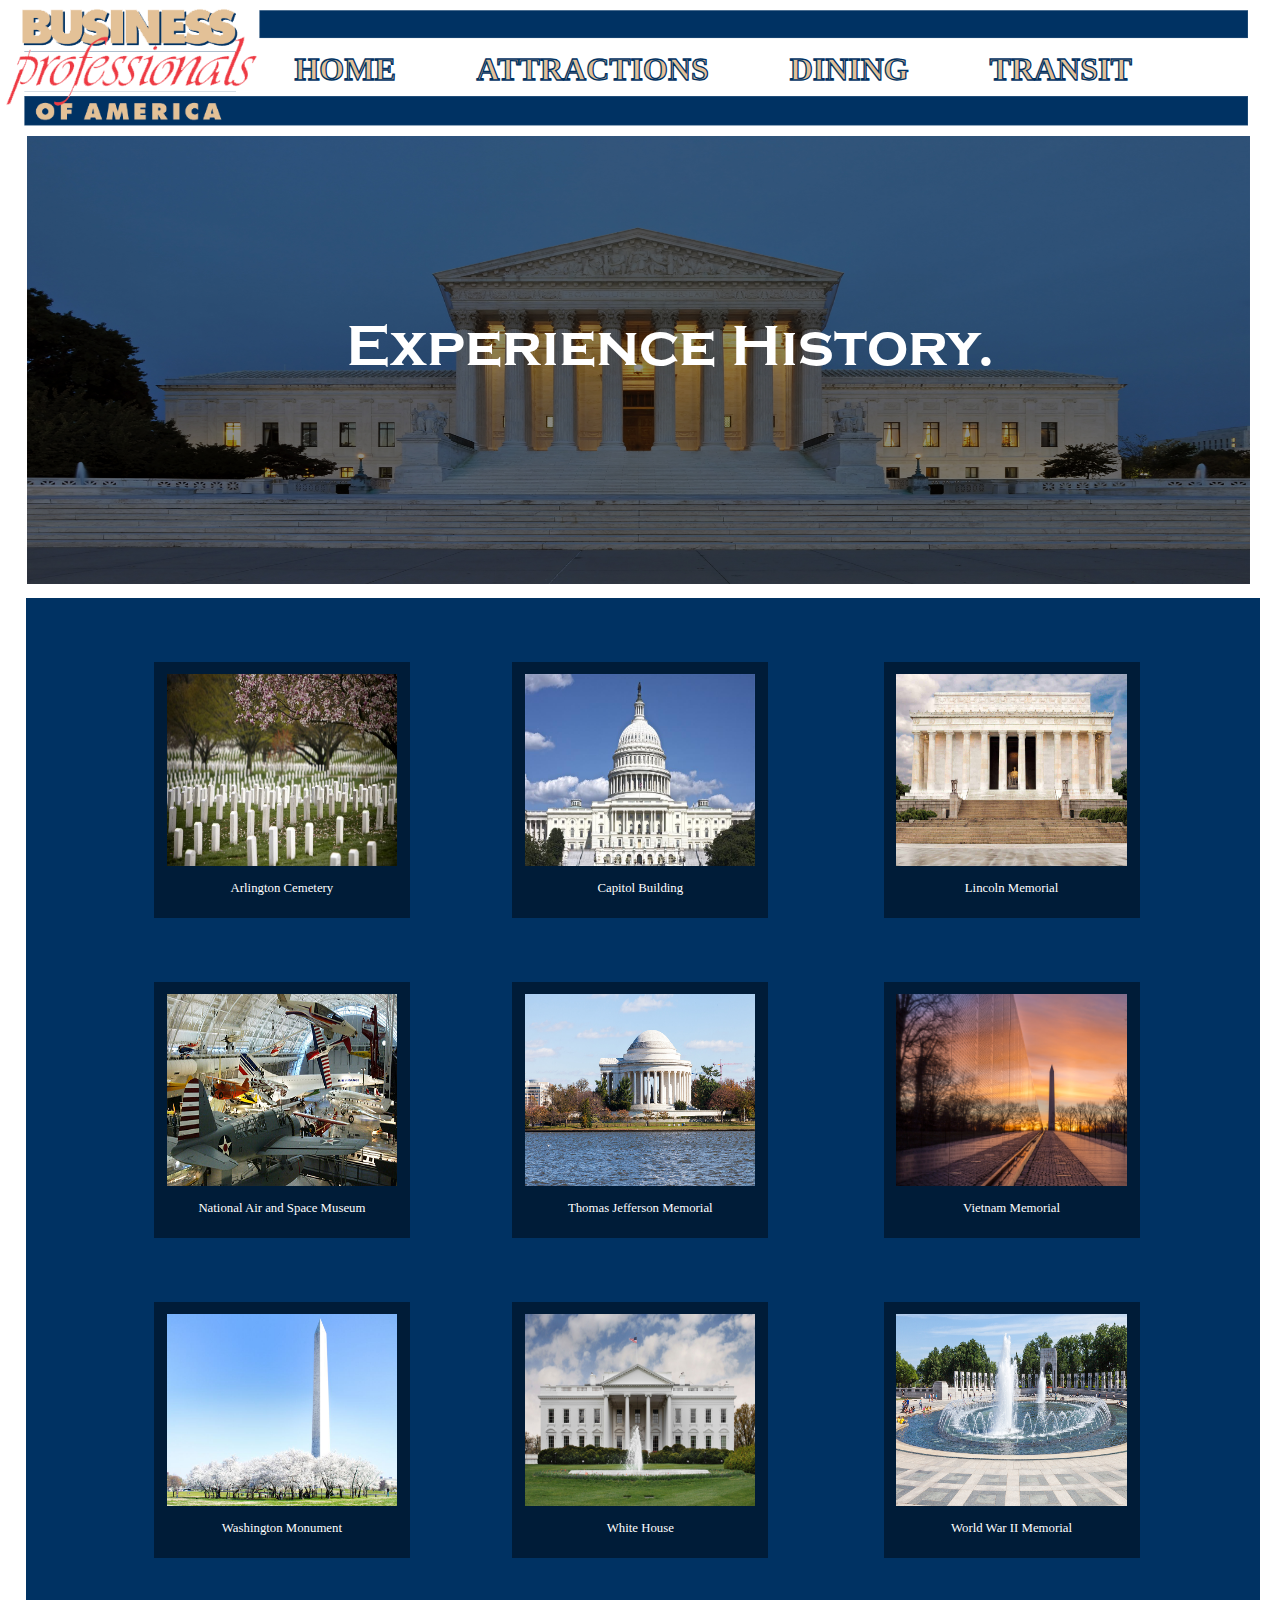
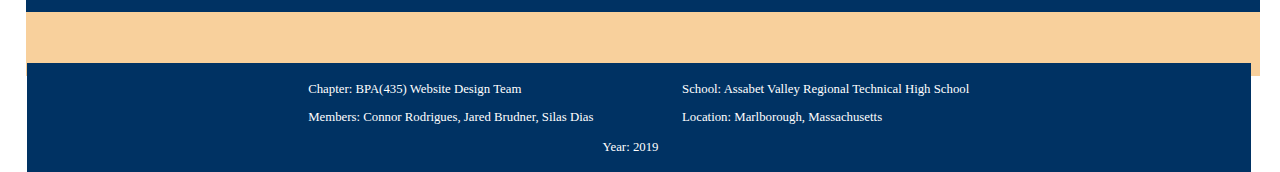
==== attractions.html @ 1c4022b0 "Add files via upload" ====
<!DOCTYPE html>
<html>

    <head>

	    <!-- 
		
		Authors: Silas Dias, Connor Rodrigues, Jared Brudner
		Date Created: 11/28/2018
		Last Modified: 11/29/2018
		
		-->
	
		<!-- Name of this page -->
        <title>Attractions</title>
		
		<!-- Provision of meta data in this HTML document -->
        <meta name="viewport" content="width=device-width, initial-scale=1">
		
		<!-- Link to external CSS stylesheet -->
        <link rel="stylesheet" type="text/css" href="style.css" />
		
		<!-- Displays a BPA image for favicon -->
		<link rel="icon" href="images/favicon.jpg" type="image/jpg" sizes="16x16">

	</head>

	<body>
	
	    <!-- Div container for navigation menu -->
	    <div class="topnav">
	
			<!-- BPA logo and borders in an image -->
	        <img src="images/navigation.png" class="navsetup1" draggable="false" />

			<!-- Container of nav links -->
	        <ul class="nav">
				
				<!-- Each individual navigation link -->
		        <li class="navitems"><a href="index.html" class="navlinks">HOME</a></li>
		        <li class="navitems"><a href="attractions.html" class="navlinks">ATTRACTIONS</a></li>
		        <li class="navitems"><a href="dining.html" class="navlinks">DINING</a></li>
		        <li class="navitems"><a href="transit.html" class="navlinks">TRANSIT</a></li>

		    </ul>
		

	    </div>
		
		<img src="images/city8.jpg" class="headerImage" draggable="false">
		
		<p class="headerText1">Experience History.</p>
		
		<div id ="modalBackground">
			<div id="arlingtonModalBg">
			    
			    <img src="images/arlingtonnatcem.jpg" class = "generalModal" class = "modalImg" alt="Arlington Cemetery">	
                <img src="images/locationIcon.png" class = "locationIcon" alt="<p id='modalCaption'> The Arlington National Cemetery </p> This is the largest military cemetery in the United States. It is 624 acres of land where the dead lay of the nation’s conflicts have been buried. Folks who fought and dedicated their lives for our country, starting with the civil war were buried here. It is a very touching place and it is very historical as well. Tickets may be purchased to attend a guided tour of the cemetery. " id="myImg1" >					
				<p class = "modalText">Arlington Cemetery</p>
				
			</div>
			<div id="capitolModalBg">
			    
			    <img src="images/capitolbuilding.jpg" class = "generalModal" class = "modalImg" alt="Capitol Building">	
                <img src="images/locationIcon.png" class = "locationIcon" alt="<p id='modalCaption'> The U.S. Capitol Building </p> The home of the US Congress and the seat of the legislative branch of the federal government. This building is a monument, a working office building, and one of the most recognizable landmarks that symbolize democracy in the world. All of the visitors can tour the historic areas of the Capitol on a guided tour. Guided tours are free, however, reservations are strongly recommended." id="myImg2" >				
				<p class = "modalText">Capitol Building</p>
				
			</div>
			<div id="lincolnModalBg">
			    <img src = "images/lincolnmemorial.jpg" class = "generalModal" class = "modalImg" alt="Licoln Memorial">
				<img src="images/locationIcon.png" class="locationIcon" id="myImg3" alt ="<p id='modalCaption'> The Lincoln Memorial</p> The Lincoln Memorial is not the only monument in the city, it may just as well be the monument with the most striking historical and architectural background. This is a must-see as it admires Abraham Lincoln and also Henry Bacon’s powerful column design. It is most captivating to visit after dark when the attraction is lit and less crowded.">
				<p class = "modalText">Lincoln Memorial</p>
			</div>
			
			<div id="airModalBg">
			    <img src = "images/airspacemusem.jpg" class = "generalModal" class = "modalImg" alt="National Air and Space Museum">
				<img src="images/locationIcon.png" class="locationIcon" id="myImg4" alt ="<p id='modalCaption'>The Smithsonian National Air and Space Museum </p> This attraction holds a trove of celebrated aircraft, dating back from Amelia Earhart’s Lockheed Vega 5B, the Wright Bros. Flyer, and more. There is a flight simulator exhibit for visitors, at the IMAX theatre of the museum. There is also a gift shop which provides the option for visitors to purchase gifts and memorabilia. It is recommended to arrive as early as possible because heavy crowds begin pouring in during the afternoon hours. Lastly, there is no fee to enter this museum.">
				<p class = "modalText">National Air and Space Museum</p>
			</div>
			
			<div id="thomasModalBg">
			    <img src = "images/thomasjeffmem.jpg" class = "generalModal" class = "modalImg" alt="Thomas Jefferson Memorial">
				<img src="images/locationIcon.png" class="locationIcon" id="myImg5" alt ="<p id='modalCaption'> The Thomas Jefferson Memorial</p> This presidential memorial is dedicated to Thomas Jefferson, one of America’s Founding Fathers. The architectural design of this monument resembles the Pantheon in Rome. In the night time, this memorial crates a stunning image on the water and in the springtime, cherry blossom trees shadow. This memorial is open to visitors 24 hours a day, every day of the year. It is free to visit this memorial.">
				<p class = "modalText">Thomas Jefferson Memorial</p>
			</div>
			
			<div id="vietnamModalBg">
			    <img src = "images/vietnam.jpg" class = "generalModal" class = "modalImg" alt="Vietnam Memorial">
				<img src="images/locationIcon.png" class="locationIcon" id="myImg6" alt ="<p id='modalCaption'> The Vietnam Veteran Memorial </p> This war memorial pays tribute to the brave members of the U.S. Armed Forces who fought for our country in the Vietnam War. The fighters may have been killed or missing in action. This memorial contains three important sites. The Three Soldiers statue, the Vietnam Women’s Memorial and the Vietnam Veterans Memorial Wall are very special parts of this memorial that you have to see while visiting D.C.. This memorial is free and open to the public 24 hours a day. There are rangers on duty to answer questions. This memorial is located near Constitution Gardens on the National Mall.">
				<p class = "modalText">Vietnam Memorial</p>
			</div>
			
			<div id="washingtonModalBg">
			    <img src = "images/washingtonmonument.jpg" class = "generalModal" class = "modalImg" alt="washington Memorial">
				<img src="images/locationIcon.png" class="locationIcon" id="myImg7" alt ="<p id='modalCaption'> The Washington Monument </p> Even if you’re in D.C. for a short amount of time, a visit to the Washington Monument is a must for any first-time visitor to this city. Once the tallest structure in the world, dating back, the Washington Monument is glass-encased and getting to the top floor gives you an undulating 360-degree view of the city. Besides, the Monument is free 24 hours a day for visitors to explore.">
				<p class = "modalText">Washington Monument</p>
			</div>
			
			<div id="whiteModalBg">
			    <img src = "images/whitehouse.jpg" class = "generalModal" class = "modalImg" alt="White House">
				<img src="images/locationIcon.png" class="locationIcon" id="myImg8" alt = "<p id='modalCaption'> The White House </p> Neighboring the Washington Monument, just across the street to the North, resides the White House. The White House is home to every U.S. president since the start of the 1800s. This special landmark symbolizes freedom and democracy. More than anything, it is a symbol of our president, country’s history, and the American people. Visitors can be in front of the white house gates, just to take a picture of the house, for no cost. Guided tour sessions are available at a cost, however, availability is limited and the House representative needs at least 21 days notice to schedule this fascinating tour. " >
				<p class = "modalText">White House</p>
			</div>
			<div id="ww2ModalBg">
			    <img src = "images/ww2memorial.jpg" class = "generalModal" class = "modalImg" alt="World War II Memorial">
				<img src="images/locationIcon.png" class="locationIcon" id="myImg9" alt ="<p id='modalCaption'>National World War II Memorial</p> This memorial is dedicated to the Americans who died during the second World War. This memorial was dedicated in 2004 to the 400,000 plus Americans who gave their lives fighting for our country. At night, lights shining and waterfalls running, this memorial is exquisite. This memorial is located on the National Mall’s main drag, between the Washington Monument and Lincoln Memorial. This monument is also free to explore 24 hours a day.">
				<p class = "modalText">World War II Memorial</p>
			</div>
			
		</div>
		
		<div id="myModal" class="modal">
			
			<iframe id ="img01" class= "modal-content" src="" width="600vw" height="450vh" frameborder="0" style="border:0" allowfullscreen></iframe>    
			
                <!-- The Close Button -->
				
            <span class="close" onclick="document.getElementById('myModal').style.display='none'">&times;</span>
				
            <div id="caption"></div>
        </div>
		
		<!--Tan rectangel between the modal background and footer-->
        <div id ="tanBackground"></div>
		
	    <!-- Bottom of page footer container -->
	    <div class="footer2">
		
		    <!-- Bottom left side footer content -->
		    <div class="leftFooter">
                <p>Chapter: BPA(435) Website Design Team</p>
                <p>Members: Connor Rodrigues, Jared Brudner, Silas Dias</p>
			</div>
			
			<!-- Bottom right side footer content -->
			<div class="rightFooter">
                <p>School: Assabet Valley Regional Technical High School</p>
			    <p>Location: Marlborough, Massachusetts</p>
			</div>
			<div class="middleFooter">
		    	<p>Year: 2019</p>
	        </div>
        </div>
		
		<script>
            var modal = document.getElementById('myModal');
    
             // Get the image and insert it inside the modal - use its "alt" text as a caption
            var img1 = document.getElementById('myImg1');
			var img2 = document.getElementById('myImg2');
			var img3 = document.getElementById('myImg3');
			var img4 = document.getElementById('myImg4');
			var img5 = document.getElementById('myImg5');
			var img6 = document.getElementById('myImg6');
			var img7 = document.getElementById('myImg7');
			var img8 = document.getElementById('myImg8');
			var img9 = document.getElementById('myImg9');
			
			var modalImg = document.getElementById("img01");
			
            var captionText = document.getElementById("caption");
			
		    img1.onclick = function(){
            modal.style.display = "block";
            modalImg.src = "https://www.google.com/maps/embed?pb=!1m18!1m12!1m3!1d3105.9963568600765!2d-77.07085968434966!3d38.87832517957352!2m3!1f0!2f0!3f0!3m2!1i1024!2i768!4f13.1!3m3!1m2!1s0x89b7b6effa3a9e4d%3A0x2e88f076d9242a6d!2sArlington+National+Cemetery!5e0!3m2!1sen!2sus!4v1544455495220";
            modalImg.alt = this.alt;
            captionText.innerHTML = this.alt;
        }
		    img2.onclick = function(){
            modal.style.display = "block";
			modalImg.src ="https://www.google.com/maps/embed?pb=!1m18!1m12!1m3!1d3105.4886815036357!2d-77.01123918434931!3d38.88993887957171!2m3!1f0!2f0!3f0!3m2!1i1024!2i768!4f13.1!3m3!1m2!1s0x89b7b82921a2cf17%3A0x482a3f7c10cf8c4!2sUnited+States+Capitol!5e0!3m2!1sen!2sus!4v1544459672699";
            modalImg.alt = this.alt;
            captionText.innerHTML = this.alt;
        }
		
		    img3.onclick = function(){
			modal.style.display = "block";
			modalImg.src = "https://www.google.com/maps/embed?pb=!1m18!1m12!1m3!1d3105.5179861256174!2d-77.05236468434937!3d38.889268579571876!2m3!1f0!2f0!3f0!3m2!1i1024!2i768!4f13.1!3m3!1m2!1s0x89b7b771e0906287%3A0x1049d1c9c95c2eb6!2sLincoln+Memorial!5e0!3m2!1sen!2sus!4v1544544181671";
            modalImg.alt = this.alt;
            captionText.innerHTML = this.alt;
			
		}
		    img4.onclick = function(){
			modal.style.display = "block";
			modalImg.src = "https://www.google.com/maps/embed?pb=!1m18!1m12!1m3!1d3105.566447334486!2d-77.02205658434941!3d38.88816007957219!2m3!1f0!2f0!3f0!3m2!1i1024!2i768!4f13.1!3m3!1m2!1s0x89b7b7837b262421%3A0xf8e7c937dd8ce81b!2sSmithsonian+National+Air+and+Space+Museum!5e0!3m2!1sen!2sus!4v1544545591675";
            modalImg.alt = this.alt;
            captionText.innerHTML = this.alt;
			
		}
		    img5.onclick = function(){
			modal.style.display = "block";
			modalImg.src = "https://www.google.com/maps/embed?pb=!1m18!1m12!1m3!1d3105.862807032827!2d-77.03864228434954!3d38.881380579573175!2m3!1f0!2f0!3f0!3m2!1i1024!2i768!4f13.1!3m3!1m2!1s0x89b7b70b9e9c68bb%3A0x44137d74ec09872!2sThomas+Jefferson+Memorial!5e0!3m2!1sen!2sus!4v1544545903364";
            modalImg.alt = this.alt;
            captionText.innerHTML = this.alt;
			
		}
		    img6.onclick = function(){
			modal.style.display = "block";
			modalImg.src = "https://www.google.com/maps/embed?pb=!1m18!1m12!1m3!1d3105.4292850981733!2d-77.0499018843803!3d38.89129745490828!2m3!1f0!2f0!3f0!3m2!1i1024!2i768!4f13.1!3m3!1m2!1s0x89b7b7a8df9b7bff%3A0x347361e07c68eb05!2sVietnam+Veterans+Memorial!5e0!3m2!1sen!2sus!4v1544549334719";
            modalImg.alt = this.alt;
            captionText.innerHTML = this.alt;
			
		}
		    img7.onclick = function(){
			modal.style.display = "block";
			modalImg.src = "https://www.google.com/maps/embed?pb=!1m18!1m12!1m3!1d3105.5083909987775!2d-77.0374677843803!3d38.889488055014816!2m3!1f0!2f0!3f0!3m2!1i1024!2i768!4f13.1!3m3!1m2!1s0x89b7b7a1bdfbe0c7%3A0x2c36eed64391d761!2sWashington+Monument%2C+Washington%2C+DC+20024!5e0!3m2!1sen!2sus!4v1544550306101";
            modalImg.alt = this.alt;
            captionText.innerHTML = this.alt;
			
		}
		    img8.onclick = function(){
			modal.style.display = "block";
			modalImg.src = "https://www.google.com/maps/embed?pb=!1m18!1m12!1m3!1d3105.150199370853!2d-77.0387184843801!3d38.89768045453194!2m3!1f0!2f0!3f0!3m2!1i1024!2i768!4f13.1!3m3!1m2!1s0x89b7b7bcdecbb1df%3A0x715969d86d0b76bf!2sThe+White+House!5e0!3m2!1sen!2sus!4v1544550354225";
            modalImg.alt = this.alt;
            captionText.innerHTML = this.alt;
			
		}
			img9.onclick = function(){
			modal.style.display = "block";
			modalImg.src = "https://www.google.com/maps/embed?pb=!1m18!1m12!1m3!1d776.3779170613477!2d-77.04109977075305!3d38.88941309258444!2m3!1f0!2f0!3f0!3m2!1i1024!2i768!4f13.1!3m3!1m2!1s0x89b7b7a6dd314ea1%3A0x459afc10e0ec7876!2sWorld+War+II+Memorial!5e0!3m2!1sen!2sus!4v1544550377627";
            modalImg.alt = this.alt;
            captionText.innerHTML = this.alt;
			
		}
        </script>
	
	</body>


</html>
---- style.css ----
/* 

    File Name: style.css
	
    Authors: Jared Brudner, Connor Rodrigues, Silas Dias
	
    Date Created: 11/29/2018
	
    Last Modified: 1/28/2019
	
	Note: Stylesheet for BPA website

*/

/* -------------------------------- Beginning of home page CSS ---------------------------- */


/* position's the BPA logo image */
.navsetup0
{
	position: absolute;
	left: .5vw;
	width: 97vw;
	margin-top: 4vw;
}

/* Navigation links container */
#navHome
{
	margin: 0;
	padding: 0;
	position: absolute;
	left: 20vw;
	margin-top: 7.5vw;
	width: 80vw;
	height: 10vw;
}

/* Styling for the specific nav links */
#navContainer
{
	position: absolute;
	margin: 0;
	padding-left: 18vw;
	top: 7.75vw;
	width: 100vw;
	height: 10vw;
}

/* style for each navigation item on the bar */
.navItems
{
	display: inline;
	text-decoration: none;
	padding: 1.5em;
	width: 100vw;
	font-size: 2.5vw;
    font-weight: bold;
}

/* prevents the styling on  nav items when clicked */
.navItems .navLinks:link, .navLinks:visited
{
	color: rgb(227, 193, 151);
	text-decoration: none;
	-webkit-text-stroke: .075vw #003263;
}

/*Styling for the footer*/
.footer1 
{
   position: relative;
   left: 1.5vw;
   width: 95.5vw;
   height: 8vw;
   top: 14.5vw;
   background-color: #003263;
   color: white;
}

/* Styles the background image */
#bg_home
{
	
	/* The image used */
	background-image: url("images/city2.jpg"); 
    background-repeat: no-repeat; 
    background-position: center;
    background-attachment: fixed;       
    webkit-background-size: cover;
    -moz-background-size: cover;
    -o-background-size: cover;
    background-size: cover;
    height: 100%;
    width: 100%;
	overflow-x: hidden;
}

/* Styles the opaque circular div */
#oval
{
	position: relative;
    height: 23vw;
    width: 35vw;
	top: 20vh;
	left: 32vw;
    border-radius: 50%;
	background: rgba(0, 0, 0, 0.65);
}

/* Centers and sizes the BPA logo on the circle div */
#logo
{
	top: 6.25vw;
	left: 5vw;
	width: 25vw;
	height: 12vw;
	position: relative;
	
}

/* Defines font to be utilized */
@font-face
{
	font-family: CopperplateGothicBold;
	src: url('CopperplateGothicBold.ttf');
}

/* Defines and aligns the discover DC heading text */
#discoverHead
{
	font-family: CopperplateGothicBold;
	font-size: 4vw;
	color: #003159;
	margin-top: 25vh;
	margin-left: 20vw;
}

/* Styles the down arrow which transitions page */
#arrow
{
	position: relative;
	left: 44.75vw;
	top: 1vw;
	width: 10vw;
	height: 5vw;
}

/* Styles and positions tan div container */
#contentMiddle
{
	width: 95.5vw;
	height: 35vw;
	position: relative;
	background-color: #e3c197;
	left: 1.5vw;
	top: 14vw;
}

/* Styles and positions section header */
#headerOne
{
	position: absolute;
	font-size: 3.5vw;
	margin-left: 4vw;
}

/* Styles and positions the more info content (text) */ 
#mainOne
{
	position: relative;
	font-size: 1.6vw;
	top: 8vw;
	left: 3.5vw;
	width: 50vw;
	color: #000000;
}

/* Styles and positions NLC image */
#nlcImg
{
	position: absolute;
	left: 45vw;
	top: 5vw;
	width: 60vw;
	height: 26vw;
}

/* Style and limited positioning for dress code link */
#dressCode_link
{
	position: relative;
	color: #000000;
	font-size: 1.75vw;
	top: 8.75vw;
	left: 3.5vw;
	width: 30vw;
	text-decoration: underline;
}

/* ----------------------------- Home page media queries --------------------- */


/* ----------------------------- End of home page media queries --------------------- */

/* -------------------------------- End of home page CSS ---------------------------- */


/* ---------------------------- Beginning of attractions page CSS ---------------------------- */

/* position's the BPA logo image */
.navsetup1
{
	position: absolute;
	left: .5vw;
	width: 97vw;
	height: auto;
}


/* unvisited and visited nav link */
.site1:link, .site1:visited
{
    color: rgb(227, 193, 151);
	text-decoration: none;
	-webkit-text-stroke: .1vw #003263;
}

/*Generic styling for all parts of the footer*/
.footer2
{
	position: relative;
	background-color:#003263;
	width: 95.65vw;
	height: 8.5vw;
	top: 9vw;
	left: 1.45vw;
	color:white;
}

/*Aligns the left side of the footer *Chapter, Members*/
.leftFooter
{
	float: left;
	padding-left: 21vw;
	font-size: 1vw;
	padding-top: .5vw;
}

/*Aligns the right side of the footer *School, Location*/
.rightFooter
{
	float: right;
	padding-right: 20vw;
	font-size: 1vw;
	padding-top: .5vw;
}

/*Aligns the middle of the footer *Year*/
.middleFooter
{
	position: absolute;
	top: 5vw;
	left: 46vw;
	color: white;
	font-size: 1vw;
}

/*Header image for the attractions page */
.headerImage
{
	position: relative;
	background-size: cover;
	top: 10vw;
	width: 95.5vw;
	height: 35vw;
	left: 1.5vw;
}

/*Overtlaying Header text for attractions  "Experience History" */
.headerText1
{
	position: absolute;
	font-family: CopperplateGothicBold;
	font-size: 4.5vw;
	color: white;
	top: 20vw;
	left: 27vw;
	text-align: center;
	
}

/* Defines font to be utilized */
@font-face
{
	font-family: CopperplateGothicBold;
	src: url('CopperplateGothicBold.ttf');
}

/*The dark blue background the modal is contained in*/
#modalBackground
{
	position: relative;
	background-color:#003263; /*BPA Blue*/
	width: 97.6%;
	height:80vw;
	top: 10.75vw;
	left: 1.4vw;
}
/*The tan background above the footer*/
#tanBackground
{
	position: relative;
	background-color:#f8d09c; /*Tan*/
	width: 97.6%;
	height:5vw;
	top:10vw;
	left: 1.4vw;
}

/* The Modal (background) */
.modal 
{
    display: none; /* Hidden by default */
    position: fixed; /* Stay in place */
    z-index: 1; /* Sit on top */
    padding-top: 100px; /* Location of the box */
    left: 0;
    top: 0;
    width: 100%; /* Full width */
    height: 100%; /* Full height */
    overflow: auto; /* Enable scroll if needed */
    background-color: rgb(0,0,0); /* Fallback color */
    background-color: rgba(0,0,0,0.9); /* Black w/ opacity */
}

/* Modal Content (image) */
.modal-content 
{
    margin: auto;
    display: block;
    width: 40vw;
	height: 25vw;
    max-width: 80vw;
}

/* Caption of Modal Image styling and positioning */
#caption
 {
    margin: auto;
    display: block;
    width: 70vw;
    max-width: 80vw;
    text-align: center;
    color: #ccc;
    padding: 10px;
    height: 10vw;
	font-size: 1vw;
}
#modalCaption
{
	font-size:2vw;
}
/* Modal Animation name and timing */
.modal-content, #caption 
{    
    -webkit-animation-name: zoom;
    -webkit-animation-duration: 0.6s;
    animation-name: zoom;
    animation-duration: 0.6s;
}

/*Zoom effect when a modal opens*/
@-webkit-keyframes zoom 
{
    from {-webkit-transform:scale(0)} 
    to {-webkit-transform:scale(1)}
}

/*Zoom effect when a modal opens*/
@keyframes zoom 
{
    from {transform:scale(0)} 
    to {transform:scale(1)}
}

/* The Close Button styling and postioning*/
.close 
{
    position: absolute;
    top: 15px;
    right: 35px;
    color: #f1f1f1;
    font-size: 40px;
    font-weight: bold;
    transition: 0.3s;
}

/* The Close Button on hover effects*/
.close:hover,
.close:focus 
{
    color: #bbb;
    text-decoration: none;
    cursor: pointer;
}

/*White box and Location Icon styling and positioning*/
.locationIcon
{
	position: absolute;
	width: 18vw;
	height:15vw;
	top: 1vw;
	left: 1vw;
	opacity:0;
}

/*displays white box and locaiton icon on hover*/
.locationIcon:hover
{
	opacity:1;
	cursor: pointer;
}

/*position of the image in the modal*/
.generalModal
{
	position: relative;
	width: 18vw;
	height:15vw;
	top: 1vw;
	left: 1vw;
}
/*position of the label under the modal image*/
.modalText
{
	position: relative;
	color: white;
	font-family: Castellar;
	font-size:1vw;
	text-align: center;
	margin-top: 1.8vw;
}

/*Dark Blue div containing the arlington background*/
#arlingtonModalBg
{
	position: relative;
	width: 20vw;
	height:20vw;
	background-color:#001c38;  /*Dark Blu*/
	top: 5vw;
	left: 10vw;
}

/*Dark Blue div containing the capitol building background*/
#capitolModalBg
{	
	position: relative;
	width: 20vw;
	height:20vw;
	background-color:#001c38;  /*Dark Blu*/
	bottom: 15vw;
	left: 38vw;
}

/*Dark Blue div containing the lincoln memorial background*/
#lincolnModalBg
{	
	position: relative;
	width: 20vw;
	height:20vw;
	background-color:#001c38;  /*Dark Blu*/
	bottom: 35vw;
	left: 67vw;
}

/*Dark Blue div containing the air and space museum background*/
#airModalBg
{	
	position: relative;
	width: 20vw;
	height:20vw;
	background-color:#001c38;  /*Dark Blu*/
	bottom: 30vw;
	left: 10vw;
}

/*Dark Blue div containing the Thomas Jefferson Memorial background*/
#thomasModalBg
{	
	position: relative;
	width: 20vw;
	height:20vw;
	background-color:#001c38;  /*Dark Blu*/
    bottom: 50vw;
	left: 38vw;
}

/*Dark Blue div containing the vietnam memorial background*/
#vietnamModalBg
{	
	position: relative;
	width: 20vw;
	height:20vw;
	background-color:#001c38;  /*Dark Blu*/
	bottom: 70vw;
	left: 67vw;
}

/*Dark Blue div containing the washington monument background*/
#washingtonModalBg
{	
	position: relative;
	width: 20vw;
	height:20vw;
	background-color:#001c38;  /*Dark Blu*/
	bottom: 65vw;
	left: 10vw;
}

/*Dark Blue div containing the white house background*/
#whiteModalBg
{	
	position: relative;
	width: 20vw;
	height:20vw;
	background-color:#001c38;  /*Dark Blu*/
	bottom: 85vw;
	left: 38vw;
}

/*Dark Blue div containing the white house background*/
#ww2ModalBg
{	
	position: relative;
	width: 20vw;
	height:20vw;
	background-color:#001c38;  /*Dark Blu*/
	bottom: 105vw;
	left: 67vw;
}


/* ----------------------------- Beginning of attractions page media queries --------------------- */

@media only screen and (max-width: 1280px) 
{
    .modal 
	{
		display: none; /* Hidden by default */
		position: fixed; /* Stay in place */
		z-index: 1; /* Sit on top */
		padding-top: 40px; /* Location of the box */
		left: 0;
		top: 0;
		width: 100%; /* Full width */
		height: 100%; /* Full height */
		overflow: auto; /* Enable scroll if needed */
		background-color: rgb(0,0,0); /* Fallback color */
		background-color: rgba(0,0,0,0.9); /* Black w/ opacity */
		
    }
}

@media only screen and (max-width: 800px) 
{
    .modal 
	{
		display: none; /* Hidden by default */
		position: fixed; /* Stay in place */
		z-index: 1; /* Sit on top */
		padding-top: 60px; /* Location of the box */
		left: 0;
		top: 0;
		width: 100%; /* Full width */
		height: 100%; /* Full height */
		overflow: auto; /* Enable scroll if needed */
		background-color: rgb(0,0,0); /* Fallback color */
		background-color: rgba(0,0,0,0.9); /* Black w/ opacity */
    }
}

/* 100% Image Width on Smaller Screens */
@media only screen and (max-width: 700px)
{
    .modal-content 
	{
        width: 100%;
    }
}

/* ----------------------------- End of attractions page media queries --------------------- */

/* -------------------------------- End of attractions page CSS ---------------------------- */


/* -------------------------------- Beginning of dining page CSS ---------------------------- */

/* positionis the BPA logo image */
.navsetup2
{
	position: absolute;
	left: .5vw;
	width: 97vw;
}

/* Navigation links container */
.nav
{
	margin: 0;
	padding: 0;
	position: absolute;
	left: 20vw;
	top: 4vw;
}

/* unvisited and visited nav link */
.site1:link, .site1:visited
{
    color: rgb(227, 193, 151);
	text-decoration: none;
	-webkit-text-stroke: .1vw #003263;
}

/*Styling and positioning for the each section of the footer*/

/*Generic styling for all parts of the footer*/
.footer3
{
	position: relative;
	background-color:#003263;
	width: 95.5vw;
	height: 8.5vw;
	bottom: 3.25vw;
	left: 1.5vw;
	color:white;
}

/*Aligns the left side of the footer *Chapter, Members*/
.leftFooter
{
	float: left;
	padding-left: 20vw;
	font-size: 1vw;
}

/*Aligns the right side of the footer *School, Location*/
.rightFooter
{
	float: right;
	padding-right: 20vw;
	font-size: 1vw;
}

/*Aligns the middle of the footer *Year*/
.middleFooter
{
	position:absolute;
	top: 5vw;
	left:45vw;
	color:white;
	font-size: 1vw;
}

/* Defines font to be utilized */
@font-face
{
	font-family: CopperplateGothicBold;
	src: url('CopperplateGothicBold.ttf');
}

/* Defines font to be utilized */
@font-face
{
	font-family: Castelar;
	src: url('Castelar.ttf');
}

/* Defines font to be utilized */
@font-face
{
	font-family: ComScrpt;
	src: url('ComScrpt.ttf');
}

/* Styles slideshow content */
.mySlides
{
	display: none;
	width: 95.5vw;
	height: 30vw;
}

/* Positions slideshow inner content */
.slideshow
{
	width: 95.5vw;
	padding-top: 10vw;
	padding-left: 1.5vw;
}

/* Gives meal div blue color and position */
.mealTypes
{
	width: 95.5vw;
	height: 5vw;
	background-color: #003263;
	left: 1.5vw;
	position: relative;
}

/* Positions breakfast tab */
#meal1
{
	margin-left: 8vw;
	position: absolute;
	top: 1.75vw;
}

/* Positions lunch tab */
#meal2
{
	margin-left: 45vw;
	position: absolute;
	top: 1.75vw;
}

/* Positions dinner tab */
#meal3
{
	margin-left: 80vw;
	position: absolute;
	top: 1.75vw;
}

/* Removes default styling on tab buttons */
button
{
	background: none;
	color: inherit;
	border: none;
	padding: 0;
	font: inherit;
	cursor: pointer;
	outline: inherit;
}

button:focus
{
	text-decoration: underline;
	color: #ffffff;
}

/* Styles meal tabs */
.tablinks
{
	font-family: Castelar;
	color: #ffffff;
	font-size: 1.5vw;
}

/* Makes tab content on other tabs invisible */
.tabcontent
{
	display: none;
}


/* Positioning and styling of breakfast tab */
#Breakfast
{
	display: block;
	background-color: #e3c197;
	position: relative;
	bottom: 4vw;
	width: 95.5vw; 
	left: 1.5vw;
}

/*Sub heading style*/
.subMeal
{
	font-family: ComScrpt;
	text-align: center;
	font-size: 4vw;
	position: relative;
	top: 2vw;
	text-decoration: underline;
}

/* Image of astro doughnuts styled and positioned */
#astroImg
{
	position: relative;
	left: 10vw;
	top: 2.5vw;
	width: 30vw;
	height: 20vw;
}

/* Name of restaurant styled and positioned */
.name1
{
	position: relative;
	left: 60vw;
	bottom: 17vw;
	font-size: 2vw;
}

/* phone number of restaurant styled and positioned */
.num1
{
	position: relative;
	left: 60vw;
	bottom: 19vw;
	font-size: 2vw;
}

/* website of restaurant styled and positioned */
.site1
{
	position: relative;
	left: 57.75vw;
	bottom: 17vw;
	-webkit-text-stroke: 0px;
	color: #000000;
	font-size: 2vw;
}

/* restaurant address icon styled and positioned */
.placeIcon1
{
	position: relative;
	left: 25vw;
	bottom: 12.75vw;
	width: 2vw;
	height: 2vw;
}

/* phone icon of restaurant styled and positioned */
.phoneIcon1
{
	position: relative;
	left: 55.25vw;
	bottom: 14.5vw;
	width: 2vw;
	height: 2vw;
}

/* website icon styled and positioned */
.siteIcon1
{
	position: relative;
	left: 55.25vw;
	bottom: 16.5vw;
	width: 2vw;
	height: 2vw;
}

/* Border around breakfast options */
#border_breakfast
{
	border: .5vw solid #003263;
	height: 25vw;
}

/* Positioning and styling of lunch tab */

#Lunch
{
	display: block;
	background-color: #e3c197;
	position: relative;
	bottom: 4vw;
	width: 95.5vw; 
	left: 1.5vw;	
}

/*Sub heading style*/
.subMeal
{
	font-family: ComScrpt;
	text-align: center;
	font-size: 4vw;
	position: relative;
	top: 2vw;
	text-decoration: underline;
}

/* Image of keren food styled and positioned */
#kerenImg
{
	position: relative;
	left: 10vw;
	top: 2.5vw;
	width: 30vw;
	height: 20vw;
}

/* Border around lunch options */
#border_lunch
{
	border: .5vw solid #003263;
	height: 25vw;
}

/* Dinner Tab */

/* Positioning and styling of Dinner tab */
#Dinner
{
	display: block;
	background-color: #e3c197;
	position: relative;
	bottom: 4vw;
	width: 95.5vw; 
	left: 1.5vw;	
}

/* Image of hanks food styled and positioned */
#hanksImg
{
	position: relative;
	left: 10vw;
	top: 2.5vw;
	width: 30vw;
	height: 20vw;
}

/* Border around dinner options */
#border_dinner
{
	border: .5vw solid #003263;
	height: 25vw;
}

/* removes overflow from dining page */
#diningBody
{
	overflow-x: hidden;
}

/* ----------------------------- Beginning of dining page media queries --------------------- */



/* ----------------------------- End of dining page media queries --------------------- */

/* -------------------------------- End of dining page CSS ---------------------------- */

/* -------------------------------- Beginning of transit page CSS ---------------------------- */

/* Defines font to be utilized */
@font-face
{
	font-family: CopperplateGothicBold;
	src: url('CopperplateGothicBold.ttf');
}


/* Outline of BPA logo and rectangular borders */
.navsetup3
{
	position: absolute;
	left: 0.5vw;
	width: 97vw;
	height: auto;
}


/* style for each navigation item on the bar */
.navitems
{
	display: inline;
	text-decoration: none;
	padding: 1.2em;
	font-size: 2.5vw;
    font-weight: bold;
	-webkit-text-stroke: 1vw #003263;

}

/* Removes text underline from nav items */
.navlinks
{
	text-decoration: none;
}

/* unvisited and visited nav link */
.navlinks:link, .navlinks:visited
{
    color: rgb(227, 193, 151);
	text-decoration: none;
	-webkit-text-stroke: .1vw #003263;
}

/*--- Footer ---*/
#footerTrans
{
	position: relative;
	background-color: #003263;
	width: 95.5vw;
	height: 8.5vw;
	top: 145vw;
	left: 1.35vw;
	color: white;
}

/*Aligns the left side of the footer*/
.leftFooter
{
	float: left;
	padding-left: 22vw;
	font-size: 1vw;
}

/*Aligns the right side of the footer*/
.rightFooter
{
	float: right;
	padding-right: 22vw;
	font-size: 1vw;
}

.middleFooter
{
	position: absolute;
	top: 5vw;
	left:45vw;
	color:white;
	font-size: 1vw;
}

/*-----------------------------*/

/* plan transit text */
#headerTran
{
	position: absolute;
	font-size: 4.5vw;
	color: #1a1a1a;
	text-decoration: underline;
	top: 10vw;
	left: 33vw;
	text-align: center;
}

/*------------------------------------------*/

/*--- In-page navigation Icons ---*/
#car
{
	position: absolute;
	top: 22vw;
	left: 15vw;	
	transition: transform .2s; /* animation */
	height: 15vw;
	width: 15vw;
}

/* effect when car icon is hovered over */
#car:hover
{
	transform: scale(1.3);
}

/* bike image */
#bike
{
	position: absolute;
	top: 22vw;
	left: 42vw;	
	transition: transform .2s; /* animation */
	height: 15vw;
	width: 15vw;
}

/* effect when bike icon is hovered over */
#bike:hover
{
	transform: scale(1.3);
}

/* train image */
#train
{
	position: absolute;
	top: 22vw;
	left: 70vw;	
	transition: transform .2s; /* animation */
	height: 15vw;
	width: 15vw;
}

/* effect when subway icon is hovered over */
#train:hover
{
	transform: scale(1.3);
}
/*-----------------------------*/

/*--- Automobile Boxed Content ---*/

/* main div containing text */
#tan1
{
    position: absolute;	
	top: 48vw;
	left: 5vw;
}

/* yellow cab logo */
#cablogo
{
    position: relative;	
	top: 3vw;
	left: 3.5vw;
	height: 10vw;
	width: 12vw;
}

/* uber logo */
#uberlogo
{
    position: relative;	
	top: 7vw;
	left: 4.5vw;
	height: 8vw;
	width: 11vw;
}

/* lyft logo */
#lyftlogo
{
    position: relative;	
	top: 11vw;
	left: 5vw;
	height: 8vw;
	width: 10vw;
}

/* entire div box with border(1) */
.tanbox
{
    background-color: rgb(227, 193, 151);
	height: 40vw ;
	width: 20vw;
	border: .5vw solid #003263;
}

/* background of blue behind white text */
.bluebox
{
	background-color: #003263;
	height: 40vw ;
	width: 62.5vw;
	border: .5vw solid rgb(227, 193, 151);
}

/* blue div */
#blue1
{
    position: absolute;
    top: 48vw;
	left: 30vw;	

}

/* yellow cab header */
.transHead1
{
	color: #ffffff;
	font-size: 1.5vw;
	text-align: center;
}

/* Uber header */
#uberHead
{
	color: #ffffff;
	font-size: 1.5vw;
	position: absolute;
	top: 13vw;
	left: 29vw;
}

/* Lyft header */
#lyftHead
{
	color: #ffffff;
	font-size: 1.5vw;
	position: absolute;
	top: 25vw;
	left: 29vw;
}

/* pedicab header */
#pediHead
{
	color: #ffffff;
	font-size: 1.5vw;
	position: absolute;
	top: 12.5vw;
	left: 27.5vw;
}

/* segway header */
#segwayHead
{
	color: #ffffff;
	font-size: 1.5vw;
	position: absolute;
	top: 25vw;
	left: 26.5vw;
}

/* yellow cab main content */
.transInfo1
{
	position: absolute;
	top: 2vw;
	left: 6vw;
	color: #ffffff;
	font-size: 1.18vw;
	width: 50vw;
	
}

/* uber main content */
.transInfo2
{
	position: absolute;
	top: 15vw;
	left: 6vw;
	color: #ffffff;
	font-size: 1.18vw;
	width: 50vw;
}

/* lyft main content */
#transInfo2
{
	position: absolute;
	top: 14vw;
	left: 6vw;
	color: #ffffff;
	font-size: 1.18vw;
	width: 50vw;
}

/* capital bikeshare content */
.transInfo3
{
	position: absolute;
	top: 27vw;
    left: 6vw;
	color: #ffffff;
	font-size: 1.18vw;
	width: 50vw;
}

/* metro content */
.metroHead
{
    margin-top: 2vw;	
	color: #ffffff;
	text-align: center;
	font-size: 1.5vw;
}

/* metro data content */
#metroInfo1
{
    position: absolute;
	top: 3.5vw;
	left: 6vw;
	color: #ffffff;
	font-size: 1.3vw;
	width: 25vw;	
}

/* metro data content second section */
#metroInfo2
{
    position: absolute;
	top: 17vw;
	left: 6vw;
	color: #ffffff;
	font-size: 1.3vw;
	width: 25vw;	
}

/* yellow cab second link */
#cabLink
{
	color: #ffffff;
	position: absolute;
	top: 10vw;
	left: 6vw;
	font-size: 1.18vw;
}

/* uber tab link */
#uberLink
{
	color: #ffffff;
	position: absolute;
	top: 23vw;
	left: 6vw;
	font-size: 1.18vw;
}

/* lyft transport method link */
#lyftLink
{
	color: #ffffff;
	position: absolute;
	top: 32vw;
	left: 6vw;
	font-size: 1.18vw;
}

/* capital bikeshare link content */
#capitalLink
{
	color: #ffffff;
	position: absolute;
	top: 10vw;
	left: 6vw;
	font-size: 1.18vw;
}

/* pedicab link content */
#pediLink
{
	color: #ffffff;
	position: absolute;
	top: 23vw;
	left: 6vw;
	font-size: 1.18vw;
}

/* segway link content */
#segwayLink
{
	color: #ffffff;
	position: absolute;
	top: 35vw;
	left: 6vw;
	font-size: 1.18vw;
}

/* metro link content */
#trainLink
{
    font-size: 1.25vw;	
	position: absolute;
	top: 28.5vw;
	left: 6vw;
	color: #ffffff;
} 

/* subway map types */
#mapLink
{
    font-size: 1.25vw;	
	position: absolute;
	top: 32vw;
	left: 6vw;
	color: #ffffff;
} 

/*-----------------------------*/

/*--- Bicycle Boxed Content ---*/

/* second div */
#tan2
{
    position: absolute;	
	top: 93vw;
	left: 5vw;
	margin: 0;
	padding: 0;
}

/* capital bikeshare logo */
#bikesharelogo
{
    position: relative;	
	top: 3vw;
	left: 3vw;
	height: 9vw;
	width: 14vw;
}

/* pedicab logo */
#pedicablogo
{
    position: relative;	
	top: 7.5vw;
	left: 3.5vw;
	height: 10vw;
	width: 13vw;
}

/* segway logo */
#segwaylogo
{
    position: relative;	
	top: 12vw;
	left: 3.2vw;
	height: 6vw;
	width: 14vw;
}

/* second div */
#blue2
{
    position: absolute;
	top: 93vw;
	left: 30vw;	
}

/*-----------------------------*/

/*--- Bicycle Boxed Content ---*/
#tan3
{
    position: absolute;	
	top: 138vw;
	left: 5vw;
}

/* metro logo tab */
#metrologo
{
    position: relative;	
	top: 13vw;
	left: 1.5vw;
	height: 13vw;
	width: 17vw;
}

/* map of subway line */
#trainmap
{
    position: absolute;
	top: 8vw;
	left: 35vw;
	height: 22vw;
	width: 22vw;
}

/* last blue div with content */
#blue3
{
    position: absolute;
	top: 138vw;
	left: 30vw;	
}

/* ----------------------------- Beginning of transit page media queries --------------------- */



/* ----------------------------- End of transit page media queries --------------------- */

/* -------------------------------- End of transit page CSS ---------------------------- */
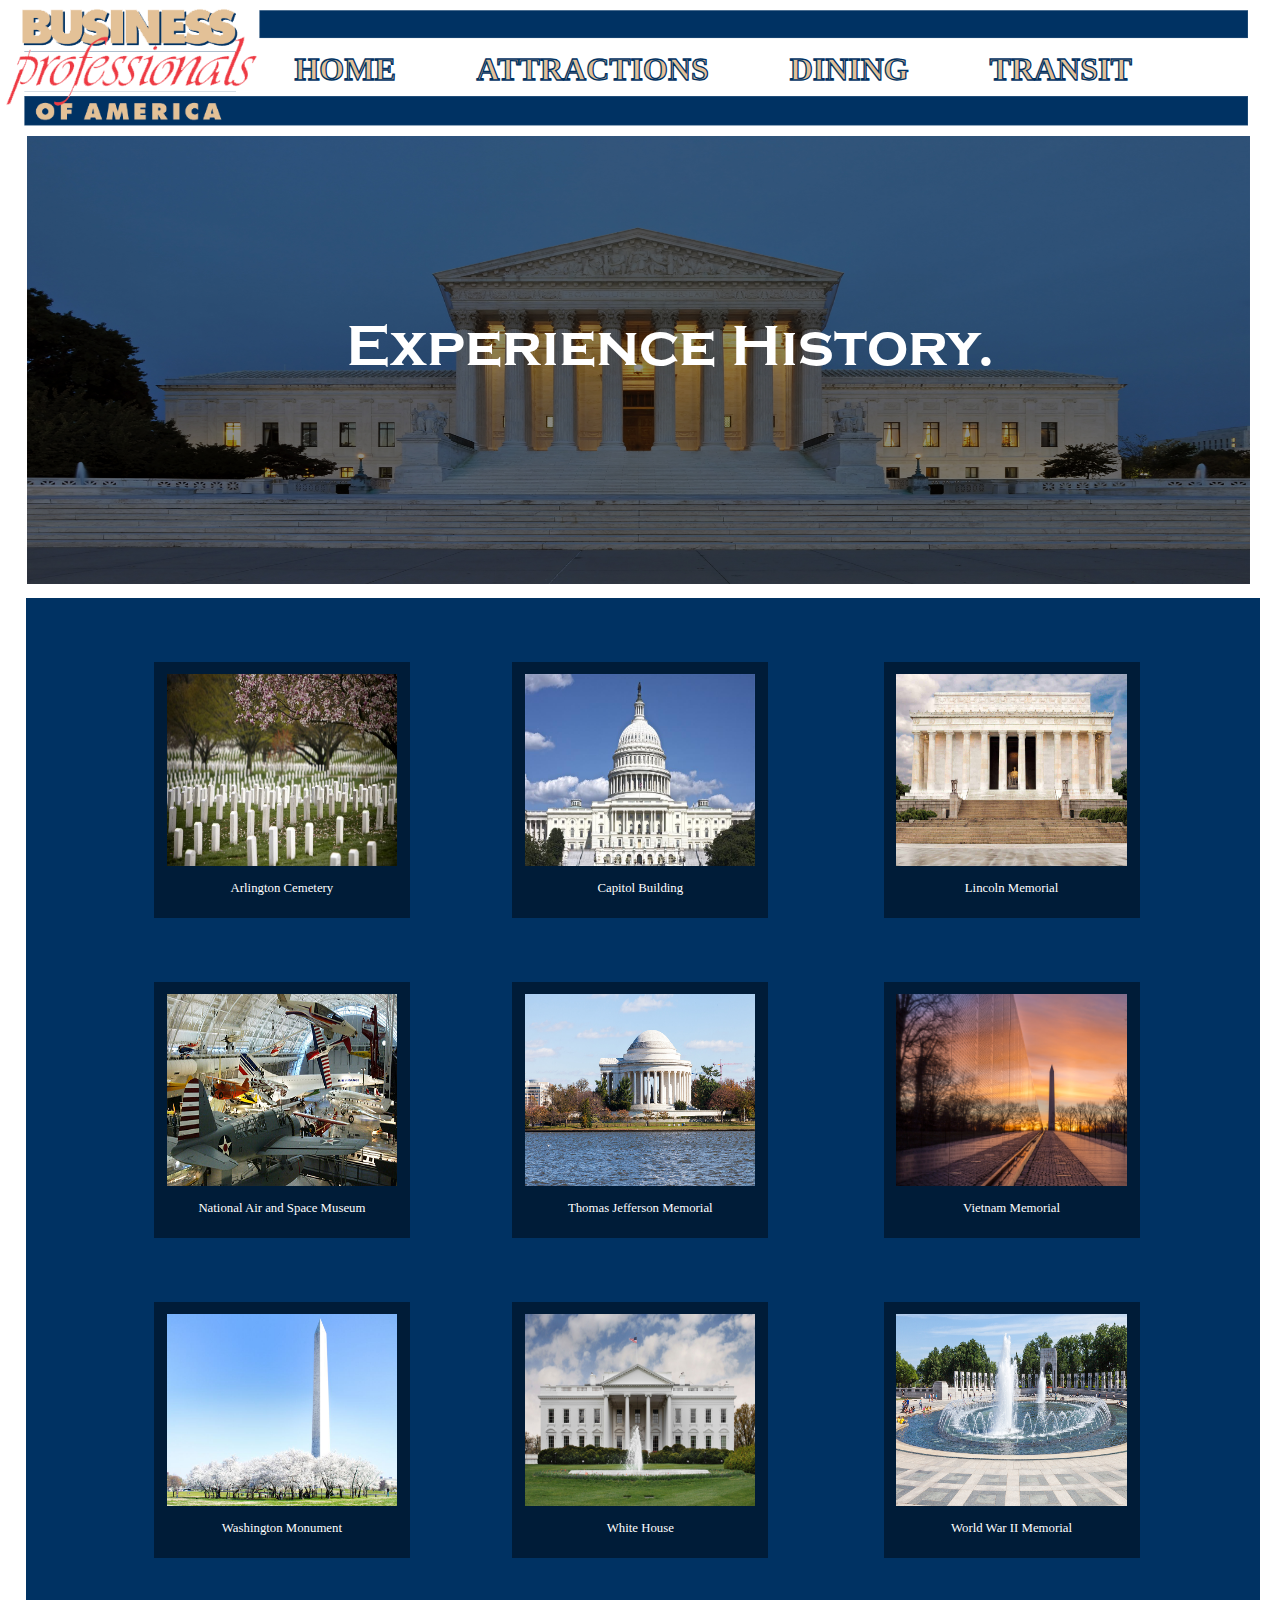
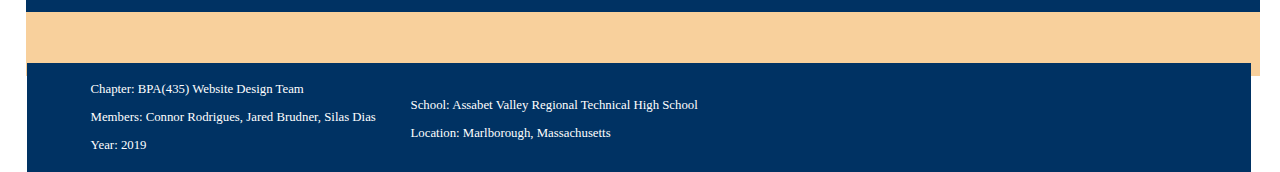
==== commit d7e93517: "Add files via upload" ====
--- a/attractions.html
+++ b/attractions.html
@@ -5,17 +5,26 @@
 
 	    <!-- 
 		
+		File Name: index.html
+		
 		Authors: Silas Dias, Connor Rodrigues, Jared Brudner
+		
 		Date Created: 11/28/2018
-		Last Modified: 11/29/2018
+		
+		Last Modified: 1/31/2019
+		
+		Note: Attractions page of BPA site
 		
 		-->
 	
 		<!-- Name of this page -->
         <title>Attractions</title>
 		
-		<!-- Provision of meta data in this HTML document -->
+		<!-- Influences cross-browser responsiveness/scaling -->
         <meta name="viewport" content="width=device-width, initial-scale=1">
+		
+		<!-- Helps webpage scale well on safari (apple browser) -->
+		<meta name="apple-mobile-web-app-capable" content="yes" />
 		
 		<!-- Link to external CSS stylesheet -->
         <link rel="stylesheet" type="text/css" href="style.css" />
@@ -124,22 +133,27 @@
         <div id ="tanBackground"></div>
 		
 	    <!-- Bottom of page footer container -->
-	    <div class="footer2">
-		
-		    <!-- Bottom left side footer content -->
+	    <div id="footer2">
+		
+		    <!-- Bottom left side footer content --> 
 		    <div class="leftFooter">
-                <p>Chapter: BPA(435) Website Design Team</p>
-                <p>Members: Connor Rodrigues, Jared Brudner, Silas Dias</p>
-			</div>
-			
+				<p>Chapter: BPA(435) Website Design Team</p>
+				<p>Members: Connor Rodrigues, Jared Brudner, Silas Dias</p>
+				<p>Year: 2019</p>
+			</div>
+				
+			<!-- Centered year on footer -->
+			<div class="middleFooter">
+				<p>School: Assabet Valley Regional Technical High School</p>
+			    <p>Location: Marlborough, Massachusetts</p>
+			</div>
+				
 			<!-- Bottom right side footer content -->
 			<div class="rightFooter">
-                <p>School: Assabet Valley Regional Technical High School</p>
-			    <p>Location: Marlborough, Massachusetts</p>
-			</div>
-			<div class="middleFooter">
-		    	<p>Year: 2019</p>
-	        </div>
+					
+					
+			</div>    
+		
         </div>
 		
 		<script>
--- a/style.css
+++ b/style.css
@@ -6,9 +6,9 @@
 	
     Date Created: 11/29/2018
 	
-    Last Modified: 1/28/2019
+    Last Modified: 1/31/2019
 	
-	Note: Stylesheet for BPA website
+	Note: CSS Stylesheet for BPA site
 
 */
 
@@ -24,6 +24,17 @@
 	margin-top: 4vw;
 }
 
+/* Styling for the specific nav links */
+#navContainer
+{
+	position: absolute;
+	margin: 0;
+	padding-left: 18vw;
+	margin-top: 7.75vw;
+	width: 100vw;
+	height: 10vw;
+}
+
 /* Navigation links container */
 #navHome
 {
@@ -32,17 +43,6 @@
 	position: absolute;
 	left: 20vw;
 	margin-top: 7.5vw;
-	width: 80vw;
-	height: 10vw;
-}
-
-/* Styling for the specific nav links */
-#navContainer
-{
-	position: absolute;
-	margin: 0;
-	padding-left: 18vw;
-	top: 7.75vw;
 	width: 100vw;
 	height: 10vw;
 }
@@ -67,7 +67,7 @@
 }
 
 /*Styling for the footer*/
-.footer1 
+#footer1 
 {
    position: relative;
    left: 1.5vw;
@@ -81,18 +81,14 @@
 /* Styles the background image */
 #bg_home
 {
-	
-	/* The image used */
-	background-image: url("images/city2.jpg"); 
+	background: url("images/city2.jpg"); 
     background-repeat: no-repeat; 
     background-position: center;
     background-attachment: fixed;       
-    webkit-background-size: cover;
+    -webkit-background-size: cover;
     -moz-background-size: cover;
     -o-background-size: cover;
     background-size: cover;
-    height: 100%;
-    width: 100%;
 	overflow-x: hidden;
 }
 
@@ -200,6 +196,72 @@
 
 /* ----------------------------- Home page media queries --------------------- */
 
+/* Portrait and landscape for all ipads */
+@media only screen 
+    and (min-device-width : 768px) 
+    and (max-device-width : 1024px)
+	{
+    .removed
+    {
+		display: none;
+    }
+    body
+    {
+		background-repeat: no-repeat; 
+        background-position: center;
+        background-size: cover;
+    }
+	.navsetup0
+	{
+	    margin-top: 4vw;
+	}
+	#dressCode_link
+	{
+		top: 6.75vw;
+	}
+	}
+
+
+/* Portrait and landscape on iphone 6/7/8 */
+@media only screen 
+    and (min-device-width : 375px) 
+    and (max-device-width : 667px) 
+	{
+    .removed
+    {
+		display: none;
+    }
+    body
+    {
+		background-repeat: no-repeat; 
+        background-position: center;
+        background-size: cover;
+    }
+	.navsetup0
+	{
+	    margin-top: 2vw;
+	}
+	#dressCode_link
+	{
+		top: 6.7vw;
+	}
+	#mainOne
+    {    
+	    font-size: 1.3vw;
+	}
+	#navHome
+    {
+	    margin-top: 4vw;
+    }
+	}
+
+@media screen 
+    and (device-width: 360px) 
+    and (device-height: 640px) 
+    and (-webkit-device-pixel-ratio: 4)
+	{
+    
+	}		
 
 /* ----------------------------- End of home page media queries --------------------- */
 
@@ -227,7 +289,7 @@
 }
 
 /*Generic styling for all parts of the footer*/
-.footer2
+#footer2
 {
 	position: relative;
 	background-color:#003263;
@@ -242,9 +304,20 @@
 .leftFooter
 {
 	float: left;
-	padding-left: 21vw;
+	margin-left: 5vw;
 	font-size: 1vw;
 	padding-top: .5vw;
+	width: 100%;
+}
+
+/*Aligns the middle of the footer *Year*/
+.middleFooter
+{
+	position: absolute;
+	top: 1.75vw;
+	left: 30vw;
+	color: white;
+	font-size: 1vw;
 }
 
 /*Aligns the right side of the footer *School, Location*/
@@ -254,16 +327,6 @@
 	padding-right: 20vw;
 	font-size: 1vw;
 	padding-top: .5vw;
-}
-
-/*Aligns the middle of the footer *Year*/
-.middleFooter
-{
-	position: absolute;
-	top: 5vw;
-	left: 46vw;
-	color: white;
-	font-size: 1vw;
 }
 
 /*Header image for the attractions page */
@@ -591,6 +654,20 @@
     }
 }
 
+/* query for all devices max-width at 1020px */
+@media all and (max-width: 1020px) 
+{
+    .footer2
+	{
+		width: 94vw;
+	}
+	.headerImage
+	{
+		width: 94vw;
+	}
+}
+
+
 /* ----------------------------- End of attractions page media queries --------------------- */
 
 /* -------------------------------- End of attractions page CSS ---------------------------- */
@@ -627,7 +704,7 @@
 /*Styling and positioning for the each section of the footer*/
 
 /*Generic styling for all parts of the footer*/
-.footer3
+#footer3
 {
 	position: relative;
 	background-color:#003263;
@@ -638,31 +715,6 @@
 	color:white;
 }
 
-/*Aligns the left side of the footer *Chapter, Members*/
-.leftFooter
-{
-	float: left;
-	padding-left: 20vw;
-	font-size: 1vw;
-}
-
-/*Aligns the right side of the footer *School, Location*/
-.rightFooter
-{
-	float: right;
-	padding-right: 20vw;
-	font-size: 1vw;
-}
-
-/*Aligns the middle of the footer *Year*/
-.middleFooter
-{
-	position:absolute;
-	top: 5vw;
-	left:45vw;
-	color:white;
-	font-size: 1vw;
-}
 
 /* Defines font to be utilized */
 @font-face
@@ -675,7 +727,7 @@
 @font-face
 {
 	font-family: Castelar;
-	src: url('Castelar.ttf');
+	src: url('CASTELAR.ttf');
 }
 
 /* Defines font to be utilized */
@@ -997,7 +1049,7 @@
 }
 
 /*--- Footer ---*/
-#footerTrans
+#footer4
 {
 	position: relative;
 	background-color: #003263;
@@ -1008,31 +1060,6 @@
 	color: white;
 }
 
-/*Aligns the left side of the footer*/
-.leftFooter
-{
-	float: left;
-	padding-left: 22vw;
-	font-size: 1vw;
-}
-
-/*Aligns the right side of the footer*/
-.rightFooter
-{
-	float: right;
-	padding-right: 22vw;
-	font-size: 1vw;
-}
-
-.middleFooter
-{
-	position: absolute;
-	top: 5vw;
-	left:45vw;
-	color:white;
-	font-size: 1vw;
-}
-
 /*-----------------------------*/
 
 /* plan transit text */
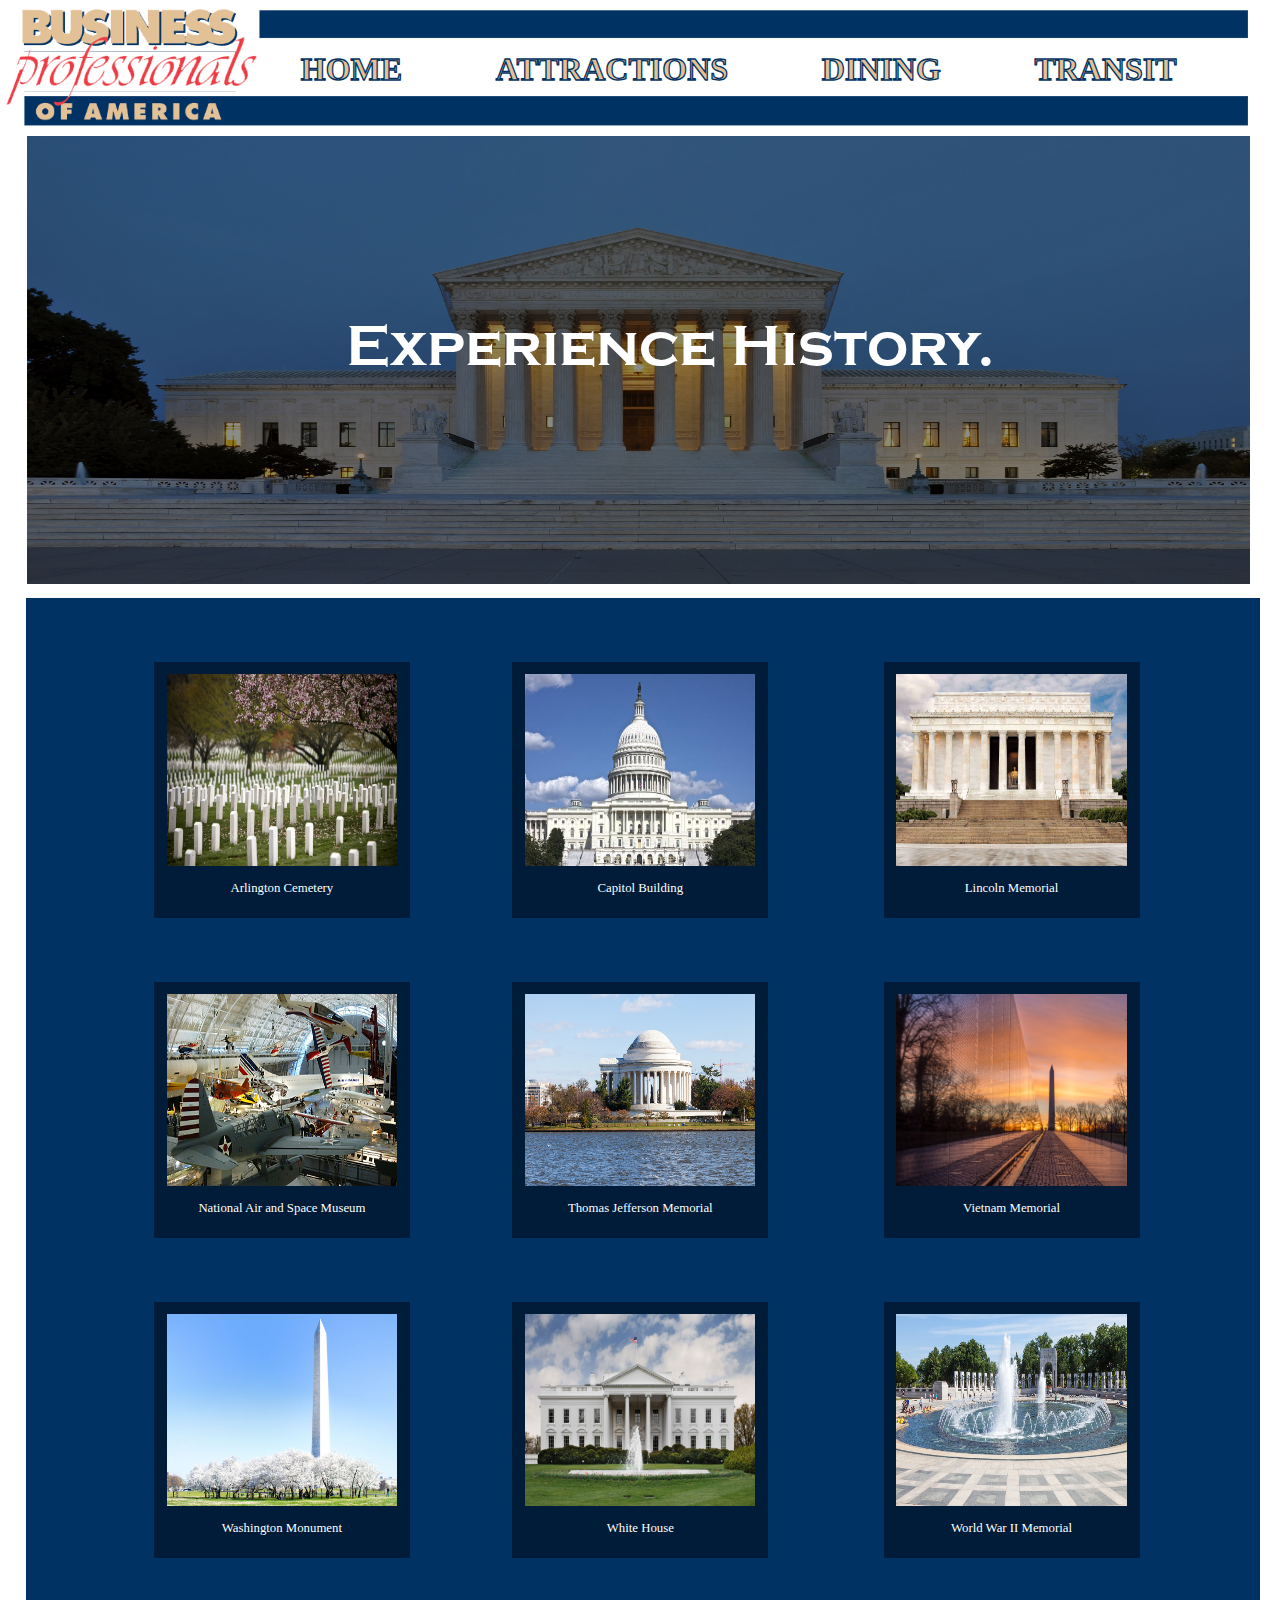
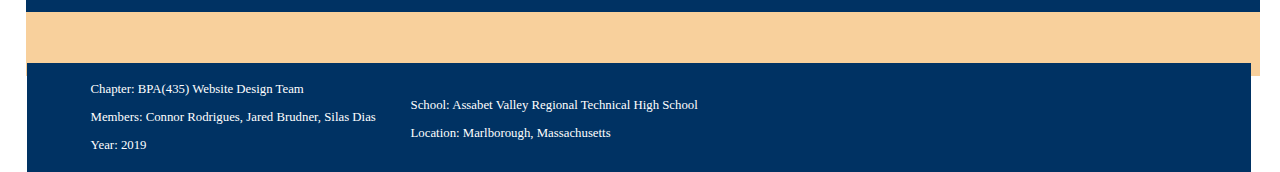
==== commit c8877d95: "Add files via upload" ====
--- a/attractions.html
+++ b/attractions.html
@@ -1,5 +1,6 @@
 <!DOCTYPE html>
-<html>
+
+<html id="bg_attractions">
 
     <head>
 
@@ -23,10 +24,10 @@
 		<!-- Influences cross-browser responsiveness/scaling -->
         <meta name="viewport" content="width=device-width, initial-scale=1">
 		
-		<!-- Helps webpage scale well on safari (apple browser) -->
+		<!-- Helps web page scale well on safari (apple browser) -->
 		<meta name="apple-mobile-web-app-capable" content="yes" />
 		
-		<!-- Link to external CSS stylesheet -->
+		<!-- Link to external CSS Stylesheet -->
         <link rel="stylesheet" type="text/css" href="style.css" />
 		
 		<!-- Displays a BPA image for favicon -->
@@ -46,10 +47,10 @@
 	        <ul class="nav">
 				
 				<!-- Each individual navigation link -->
-		        <li class="navitems"><a href="index.html" class="navlinks">HOME</a></li>
-		        <li class="navitems"><a href="attractions.html" class="navlinks">ATTRACTIONS</a></li>
-		        <li class="navitems"><a href="dining.html" class="navlinks">DINING</a></li>
-		        <li class="navitems"><a href="transit.html" class="navlinks">TRANSIT</a></li>
+		        <li class="navItems"><a href="index.html" class="navlinks">HOME</a></li>
+		        <li class="navItems"><a href="attractions.html" class="navlinks">ATTRACTIONS</a></li>
+		        <li class="navItems"><a href="dining.html" class="navlinks">DINING</a></li>
+		        <li class="navItems"><a href="transit.html" class="navlinks">TRANSIT</a></li>
 
 		    </ul>
 		
@@ -76,14 +77,14 @@
 				
 			</div>
 			<div id="lincolnModalBg">
-			    <img src = "images/lincolnmemorial.jpg" class = "generalModal" class = "modalImg" alt="Licoln Memorial">
+			    <img src = "images/lincolnmemorial.jpg" class = "generalModal" class = "modalImg" alt="Lincoln Memorial">
 				<img src="images/locationIcon.png" class="locationIcon" id="myImg3" alt ="<p id='modalCaption'> The Lincoln Memorial</p> The Lincoln Memorial is not the only monument in the city, it may just as well be the monument with the most striking historical and architectural background. This is a must-see as it admires Abraham Lincoln and also Henry Bacon’s powerful column design. It is most captivating to visit after dark when the attraction is lit and less crowded.">
 				<p class = "modalText">Lincoln Memorial</p>
 			</div>
 			
 			<div id="airModalBg">
 			    <img src = "images/airspacemusem.jpg" class = "generalModal" class = "modalImg" alt="National Air and Space Museum">
-				<img src="images/locationIcon.png" class="locationIcon" id="myImg4" alt ="<p id='modalCaption'>The Smithsonian National Air and Space Museum </p> This attraction holds a trove of celebrated aircraft, dating back from Amelia Earhart’s Lockheed Vega 5B, the Wright Bros. Flyer, and more. There is a flight simulator exhibit for visitors, at the IMAX theatre of the museum. There is also a gift shop which provides the option for visitors to purchase gifts and memorabilia. It is recommended to arrive as early as possible because heavy crowds begin pouring in during the afternoon hours. Lastly, there is no fee to enter this museum.">
+				<img src="images/locationIcon.png" class="locationIcon" id="myImg4" alt ="<p id='modalCaption'>The Smithsonian National Air and Space Museum </p> This attraction holds a trove of celebrated aircraft, dating back from Amelia Earhart’s Lockheed Vega 5B, the Wright Bros. Flyer, and more. There is a flight simulator exhibit for visitors, at the IMAX theater of the museum. There is also a gift shop which provides the option for visitors to purchase gifts and memorabilia. It is recommended to arrive as early as possible because heavy crowds begin pouring in during the afternoon hours. Lastly, there is no fee to enter this museum.">
 				<p class = "modalText">National Air and Space Museum</p>
 			</div>
 			
@@ -129,7 +130,7 @@
             <div id="caption"></div>
         </div>
 		
-		<!--Tan rectangel between the modal background and footer-->
+		<!-- Tan rectangle between the modal background and footer -->
         <div id ="tanBackground"></div>
 		
 	    <!-- Bottom of page footer container -->
--- a/style.css
+++ b/style.css
@@ -14,6 +14,15 @@
 
 /* -------------------------------- Beginning of home page CSS ---------------------------- */
 
+/* div for entire home nav */
+#topnav1
+{
+	position: relative;
+	left: -.5vw;
+	top: 11.5vw;
+	height: 10vw;
+	width: 100vw;
+}
 
 /* position's the BPA logo image */
 .navsetup0
@@ -21,39 +30,28 @@
 	position: absolute;
 	left: .5vw;
 	width: 97vw;
-	margin-top: 4vw;
-}
-
-/* Styling for the specific nav links */
-#navContainer
-{
-	position: absolute;
+	margin-top: 4.25vw;
+}
+
+/* Navigation links container */
+#navHome
+{
 	margin: 0;
-	padding-left: 18vw;
-	margin-top: 7.75vw;
+	padding: 0;
+	position: absolute;
+	left: 20vw;
+	top: 7.5vw;
 	width: 100vw;
 	height: 10vw;
 }
 
-/* Navigation links container */
-#navHome
-{
-	margin: 0;
-	padding: 0;
-	position: absolute;
-	left: 20vw;
-	margin-top: 7.5vw;
-	width: 100vw;
-	height: 10vw;
-}
-
 /* style for each navigation item on the bar */
 .navItems
 {
 	display: inline;
 	text-decoration: none;
-	padding: 1.5em;
-	width: 100vw;
+	padding: 3.5vw;
+	width: 100%;
 	font-size: 2.5vw;
     font-weight: bold;
 }
@@ -66,7 +64,7 @@
 	-webkit-text-stroke: .075vw #003263;
 }
 
-/*Styling for the footer*/
+/* Styling for the footer */
 #footer1 
 {
    position: relative;
@@ -270,6 +268,12 @@
 
 /* ---------------------------- Beginning of attractions page CSS ---------------------------- */
 
+/* Prevents horizontal scroll for attractions page */
+#bg_attractions
+{
+	overflow-x: hidden;
+}
+
 /* position's the BPA logo image */
 .navsetup1
 {
@@ -288,19 +292,19 @@
 	-webkit-text-stroke: .1vw #003263;
 }
 
-/*Generic styling for all parts of the footer*/
+/* Generic styling for all parts of the footer */
 #footer2
 {
 	position: relative;
-	background-color:#003263;
+	background-color: #003263;
 	width: 95.65vw;
 	height: 8.5vw;
 	top: 9vw;
 	left: 1.45vw;
-	color:white;
-}
-
-/*Aligns the left side of the footer *Chapter, Members*/
+	color: white;
+}
+
+/* Aligns the left side of the footer *Chapter, Members */
 .leftFooter
 {
 	float: left;
@@ -310,7 +314,7 @@
 	width: 100%;
 }
 
-/*Aligns the middle of the footer *Year*/
+/* Aligns the middle of the footer year */
 .middleFooter
 {
 	position: absolute;
@@ -320,7 +324,7 @@
 	font-size: 1vw;
 }
 
-/*Aligns the right side of the footer *School, Location*/
+/* Aligns the right side of the footer School, Location */
 .rightFooter
 {
 	float: right;
@@ -329,7 +333,7 @@
 	padding-top: .5vw;
 }
 
-/*Header image for the attractions page */
+/* Header image for the attractions page */
 .headerImage
 {
 	position: relative;
@@ -360,24 +364,25 @@
 	src: url('CopperplateGothicBold.ttf');
 }
 
-/*The dark blue background the modal is contained in*/
+/* The dark blue background the modal is contained in */
 #modalBackground
 {
 	position: relative;
-	background-color:#003263; /*BPA Blue*/
+	background-color: #003263; /*BPA Blue*/
 	width: 97.6%;
-	height:80vw;
+	height: 80vw;
 	top: 10.75vw;
 	left: 1.4vw;
 }
-/*The tan background above the footer*/
+
+/* The tan background above the footer */
 #tanBackground
 {
 	position: relative;
-	background-color:#f8d09c; /*Tan*/
+	background-color: #f8d09c; /*Tan*/
 	width: 97.6%;
-	height:5vw;
-	top:10vw;
+	height: 5vw;
+	top: 10vw;
 	left: 1.4vw;
 }
 
@@ -409,7 +414,7 @@
 
 /* Caption of Modal Image styling and positioning */
 #caption
- {
+{
     margin: auto;
     display: block;
     width: 70vw;
@@ -420,10 +425,12 @@
     height: 10vw;
 	font-size: 1vw;
 }
+
 #modalCaption
 {
-	font-size:2vw;
-}
+	font-size: 2vw;
+}
+
 /* Modal Animation name and timing */
 .modal-content, #caption 
 {    
@@ -433,14 +440,14 @@
     animation-duration: 0.6s;
 }
 
-/*Zoom effect when a modal opens*/
+/* Zoom effect when a modal opens */
 @-webkit-keyframes zoom 
 {
     from {-webkit-transform:scale(0)} 
     to {-webkit-transform:scale(1)}
 }
 
-/*Zoom effect when a modal opens*/
+/* Zoom effect when a modal opens */
 @keyframes zoom 
 {
     from {transform:scale(0)} 
@@ -468,139 +475,140 @@
     cursor: pointer;
 }
 
-/*White box and Location Icon styling and positioning*/
+/* White box and Location Icon styling and positioning */
 .locationIcon
 {
 	position: absolute;
 	width: 18vw;
-	height:15vw;
+	height: 15vw;
 	top: 1vw;
 	left: 1vw;
-	opacity:0;
-}
-
-/*displays white box and locaiton icon on hover*/
+	opacity: 0;
+}
+
+/* displays white box and location icon on hover */
 .locationIcon:hover
 {
-	opacity:1;
+	opacity: 1;
 	cursor: pointer;
 }
 
-/*position of the image in the modal*/
+/* position of the image in the modal */
 .generalModal
 {
 	position: relative;
 	width: 18vw;
-	height:15vw;
+	height: 15vw;
 	top: 1vw;
 	left: 1vw;
 }
-/*position of the label under the modal image*/
+
+/* position of the label under the modal image */
 .modalText
 {
 	position: relative;
 	color: white;
 	font-family: Castellar;
-	font-size:1vw;
+	font-size: 1vw;
 	text-align: center;
 	margin-top: 1.8vw;
 }
 
-/*Dark Blue div containing the arlington background*/
+/* Dark Blue div containing the Arlington background */
 #arlingtonModalBg
 {
 	position: relative;
 	width: 20vw;
-	height:20vw;
-	background-color:#001c38;  /*Dark Blu*/
+	height: 20vw;
+	background-color: #001c38;  /* Dark Blue */
 	top: 5vw;
 	left: 10vw;
 }
 
-/*Dark Blue div containing the capitol building background*/
+/* Dark Blue div containing the capitol building background */
 #capitolModalBg
 {	
 	position: relative;
 	width: 20vw;
-	height:20vw;
-	background-color:#001c38;  /*Dark Blu*/
+	height: 20vw;
+	background-color: #001c38;  /* Dark Blue */
 	bottom: 15vw;
 	left: 38vw;
 }
 
-/*Dark Blue div containing the lincoln memorial background*/
+/* Dark Blue div containing the Lincoln memorial background */
 #lincolnModalBg
 {	
 	position: relative;
 	width: 20vw;
-	height:20vw;
-	background-color:#001c38;  /*Dark Blu*/
+	height: 20vw;
+	background-color: #001c38;  /* Dark Blue */
 	bottom: 35vw;
 	left: 67vw;
 }
 
-/*Dark Blue div containing the air and space museum background*/
+/* Dark Blue div containing the air and space museum background */
 #airModalBg
 {	
 	position: relative;
 	width: 20vw;
-	height:20vw;
-	background-color:#001c38;  /*Dark Blu*/
+	height: 20vw;
+	background-color: #001c38;  /* Dark Blue */
 	bottom: 30vw;
 	left: 10vw;
 }
 
-/*Dark Blue div containing the Thomas Jefferson Memorial background*/
+/* Dark Blue div containing the Thomas Jefferson Memorial background */
 #thomasModalBg
 {	
 	position: relative;
 	width: 20vw;
-	height:20vw;
-	background-color:#001c38;  /*Dark Blu*/
+	height: 20vw;
+	background-color: #001c38;  /* Dark Blue */
     bottom: 50vw;
 	left: 38vw;
 }
 
-/*Dark Blue div containing the vietnam memorial background*/
+/* Dark Blue div containing the Vietnam memorial background */
 #vietnamModalBg
 {	
 	position: relative;
 	width: 20vw;
-	height:20vw;
-	background-color:#001c38;  /*Dark Blu*/
+	height: 20vw;
+	background-color: #001c38;  /* Dark Blue */
 	bottom: 70vw;
 	left: 67vw;
 }
 
-/*Dark Blue div containing the washington monument background*/
+/* Dark Blue div containing the Washington monument background */
 #washingtonModalBg
 {	
 	position: relative;
 	width: 20vw;
-	height:20vw;
-	background-color:#001c38;  /*Dark Blu*/
+	height: 20vw;
+	background-color: #001c38;  /* Dark Blue */
 	bottom: 65vw;
 	left: 10vw;
 }
 
-/*Dark Blue div containing the white house background*/
+/* Dark Blue div containing the white house background */
 #whiteModalBg
 {	
 	position: relative;
 	width: 20vw;
-	height:20vw;
-	background-color:#001c38;  /*Dark Blu*/
+	height: 20vw;
+	background-color: #001c38;  /* Dark Blue */
 	bottom: 85vw;
 	left: 38vw;
 }
 
-/*Dark Blue div containing the white house background*/
+/* Dark Blue div containing the white house background */
 #ww2ModalBg
 {	
 	position: relative;
 	width: 20vw;
-	height:20vw;
-	background-color:#001c38;  /*Dark Blu*/
+	height: 20vw;
+	background-color: #001c38;  /* Dark Blue */
 	bottom: 105vw;
 	left: 67vw;
 }
@@ -675,7 +683,7 @@
 
 /* -------------------------------- Beginning of dining page CSS ---------------------------- */
 
-/* positionis the BPA logo image */
+/* positions the BPA logo image */
 .navsetup2
 {
 	position: absolute;
@@ -686,11 +694,12 @@
 /* Navigation links container */
 .nav
 {
-	margin: 0;
+	margin: 0vw;
 	padding: 0;
 	position: absolute;
 	left: 20vw;
 	top: 4vw;
+	width: 100%;
 }
 
 /* unvisited and visited nav link */
@@ -701,9 +710,7 @@
 	-webkit-text-stroke: .1vw #003263;
 }
 
-/*Styling and positioning for the each section of the footer*/
-
-/*Generic styling for all parts of the footer*/
+/* Generic styling for all parts of the footer */
 #footer3
 {
 	position: relative;
@@ -714,7 +721,6 @@
 	left: 1.5vw;
 	color:white;
 }
-
 
 /* Defines font to be utilized */
 @font-face
@@ -831,7 +837,7 @@
 	left: 1.5vw;
 }
 
-/*Sub heading style*/
+/* Sub heading style */
 .subMeal
 {
 	font-family: ComScrpt;
@@ -930,7 +936,7 @@
 	left: 1.5vw;	
 }
 
-/*Sub heading style*/
+/* Sub heading style */
 .subMeal
 {
 	font-family: ComScrpt;
@@ -1011,6 +1017,11 @@
 	src: url('CopperplateGothicBold.ttf');
 }
 
+/* Prevents horizontal scroll for transit page */
+#bg_transit
+{
+	overflow-x: hidden;
+}
 
 /* Outline of BPA logo and rectangular borders */
 .navsetup3
@@ -1019,19 +1030,6 @@
 	left: 0.5vw;
 	width: 97vw;
 	height: auto;
-}
-
-
-/* style for each navigation item on the bar */
-.navitems
-{
-	display: inline;
-	text-decoration: none;
-	padding: 1.2em;
-	font-size: 2.5vw;
-    font-weight: bold;
-	-webkit-text-stroke: 1vw #003263;
-
 }
 
 /* Removes text underline from nav items */
@@ -1255,7 +1253,7 @@
 	
 }
 
-/* uber main content */
+/* Uber main content */
 .transInfo2
 {
 	position: absolute;
@@ -1266,7 +1264,7 @@
 	width: 50vw;
 }
 
-/* lyft main content */
+/* Lyft main content */
 #transInfo2
 {
 	position: absolute;
@@ -1277,7 +1275,7 @@
 	width: 50vw;
 }
 
-/* capital bikeshare content */
+/* capital bike-share content */
 .transInfo3
 {
 	position: absolute;
@@ -1329,7 +1327,7 @@
 	font-size: 1.18vw;
 }
 
-/* uber tab link */
+/* Uber tab link */
 #uberLink
 {
 	color: #ffffff;
@@ -1339,7 +1337,7 @@
 	font-size: 1.18vw;
 }
 
-/* lyft transport method link */
+/* Lyft transport method link */
 #lyftLink
 {
 	color: #ffffff;
@@ -1349,7 +1347,7 @@
 	font-size: 1.18vw;
 }
 
-/* capital bikeshare link content */
+/* capital bike share link content */
 #capitalLink
 {
 	color: #ffffff;
@@ -1413,7 +1411,7 @@
 	padding: 0;
 }
 
-/* capital bikeshare logo */
+/* capital bike share logo */
 #bikesharelogo
 {
     position: relative;	
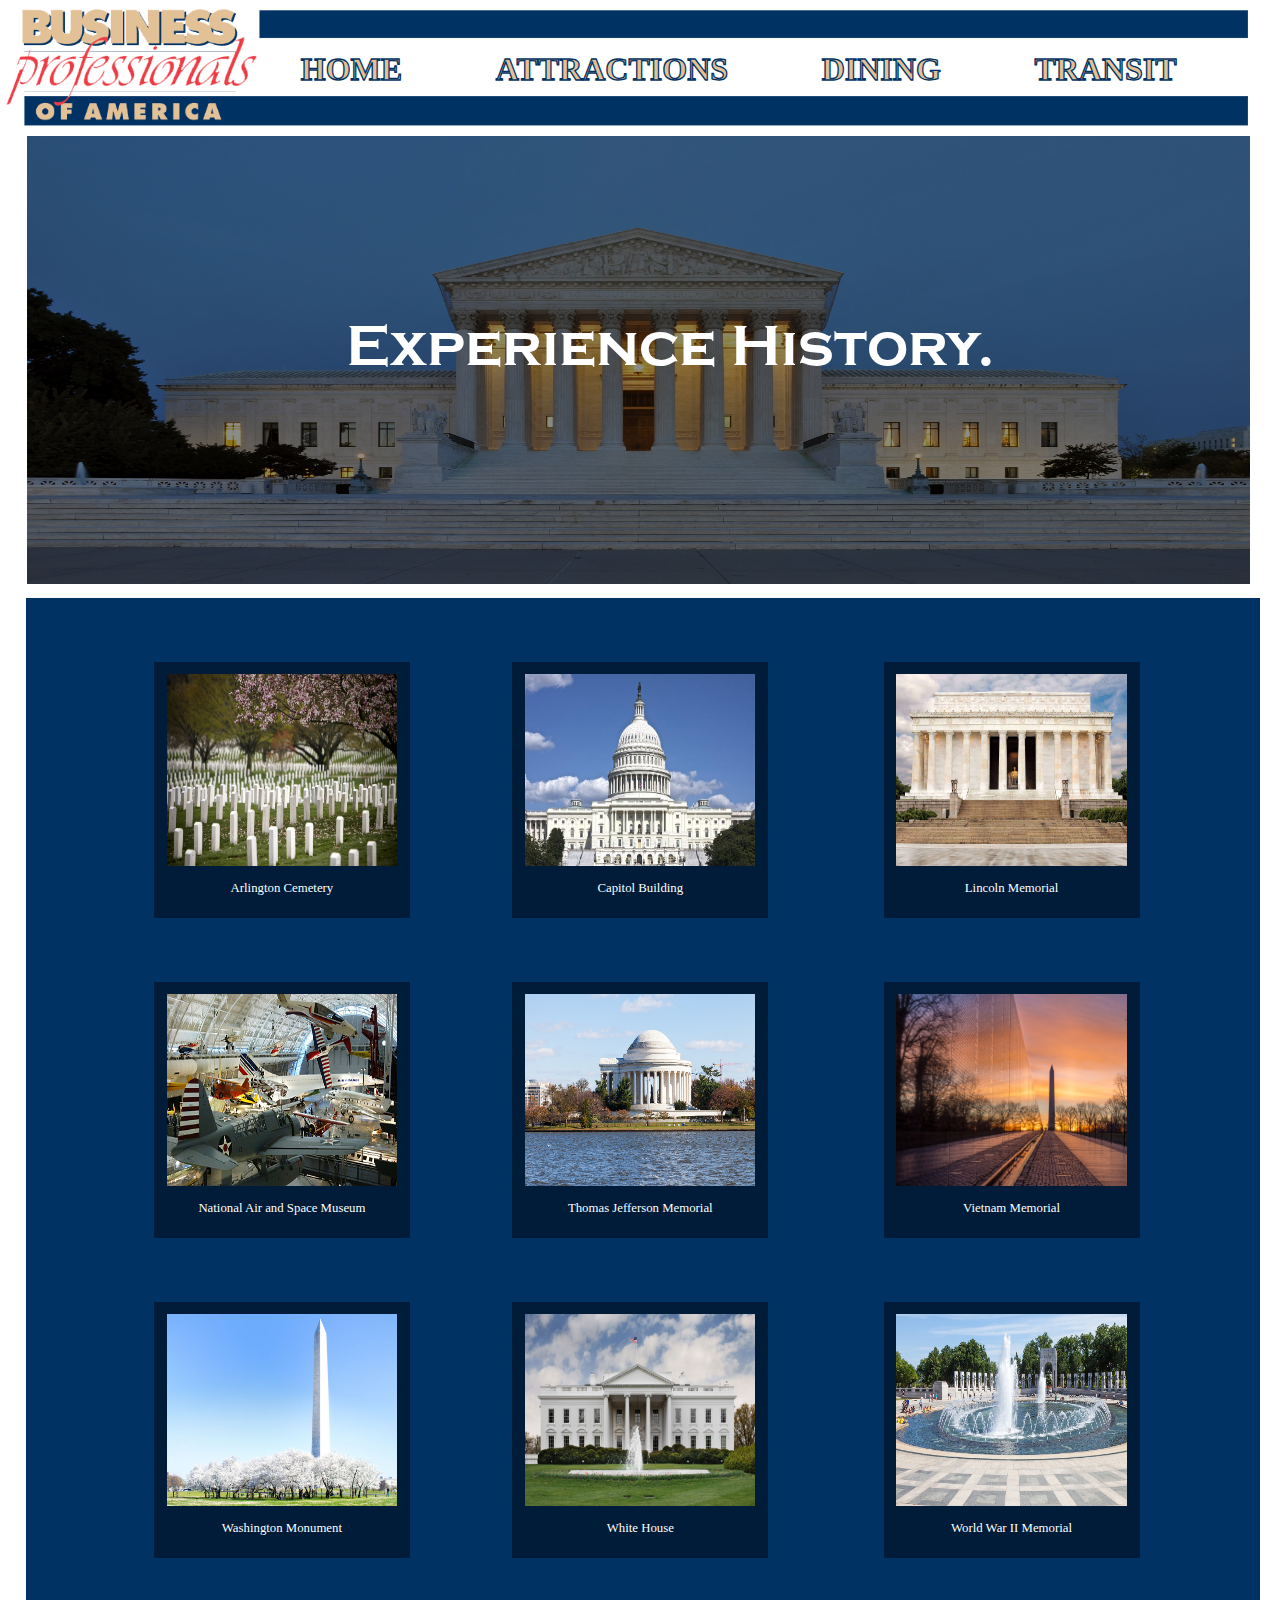
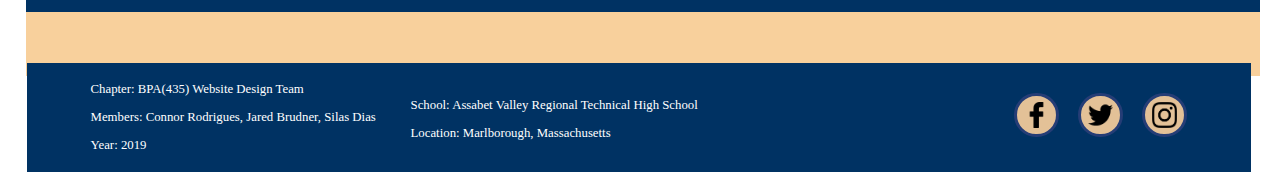
==== commit bfd61651: "Add files via upload" ====
--- a/attractions.html
+++ b/attractions.html
@@ -12,7 +12,7 @@
 		
 		Date Created: 11/28/2018
 		
-		Last Modified: 1/31/2019
+		Last Modified: 2/1/2019
 		
 		Note: Attractions page of BPA site
 		
@@ -136,8 +136,8 @@
 	    <!-- Bottom of page footer container -->
 	    <div id="footer2">
 		
-		    <!-- Bottom left side footer content --> 
-		    <div class="leftFooter">
+            <!-- Bottom left side footer content --> 
+			<div class="leftFooter">
 				<p>Chapter: BPA(435) Website Design Team</p>
 				<p>Members: Connor Rodrigues, Jared Brudner, Silas Dias</p>
 				<p>Year: 2019</p>
@@ -146,14 +146,34 @@
 			<!-- Centered year on footer -->
 			<div class="middleFooter">
 				<p>School: Assabet Valley Regional Technical High School</p>
-			    <p>Location: Marlborough, Massachusetts</p>
+				<p>Location: Marlborough, Massachusetts</p>
 			</div>
 				
 			<!-- Bottom right side footer content -->
 			<div class="rightFooter">
 					
-					
-			</div>    
+			    <!-- facebook logo div -->
+			    <div class="socialmedia" id="facebookPosition">
+					
+				    <a href="https://www.facebook.com/businessprofessionalsofamerica"target="_blank"><img src="images/facebookF.png" id="facebook" draggable="false"/></a>
+					
+				</div>
+					
+				<!-- twitter logo div -->
+				<div class="socialmedia" id="twitterPosition">
+					
+					<a href="https://twitter.com/National_BPA?ref_src=twsrc%5Egoogle%7Ctwcamp%5Eserp%7Ctwgr%5Eauthor" target="_blank"><img src="images/twitterLogo.png" id="twitter" draggable="false"/></a>
+					
+				</div>
+					
+				<!-- instagram logo div -->
+				<div class="socialmedia" id="instagramPosition">
+					
+					<a href="https://www.instagram.com/bpanational/?hl=en" target="_blank"><img src="images/instagramLogo.png" id="instagram" draggable="false"/>
+					
+				</div>
+					
+			</div>		
 		
         </div>
 		
--- a/style.css
+++ b/style.css
@@ -6,7 +6,7 @@
 	
     Date Created: 11/29/2018
 	
-    Last Modified: 1/31/2019
+    Last Modified: 2/1/2019
 	
 	Note: CSS Stylesheet for BPA site
 
@@ -333,6 +333,76 @@
 	padding-top: .5vw;
 }
 
+/* Social media div */
+.socialmedia
+{
+	position: absolute;
+	top: 2.3vw;
+	width: 1vw;
+	height: 1vw;
+	padding: 1vw;
+	background-color: #e3c197;
+	border-radius: 2vw;
+	border: .3vw solid #253d76;
+}
+
+/* changes div color to inverse */
+.socialmedia:hover
+{
+	background-color: #203A65;
+}
+
+/* Used to fit facebook logo in div */
+#facebook
+{
+	height: 2vw;
+	width: 2vw;
+	position: absolute;
+	top: .5vw;
+	right: .5vw;
+}	
+
+/* Positioning the div with the facebook logo */
+#facebookPosition
+{
+	position: absolute;
+	right: 15vw;
+}
+
+/* styles twitter logo */
+#twitter
+{
+	height: 2vw;
+	width: 2vw;
+	position: absolute;
+	top: .5vw;
+	right: .5vw;
+}
+
+/* Positioning the div with the twitter logo */
+#twitterPosition
+{
+	position: absolute;
+	right: 10vw;
+}
+
+/* styles instagram logo */
+#instagram
+{
+	height: 2vw;
+	width: 2vw;
+	position: absolute;
+	top: .5vw;
+	right: .5vw;
+}
+
+/* Positioning the div with the instagram logo */
+#instagramPosition
+{
+	position: absolute;
+	right: 5vw;
+}
+
 /* Header image for the attractions page */
 .headerImage
 {
@@ -344,7 +414,7 @@
 	left: 1.5vw;
 }
 
-/*Overtlaying Header text for attractions  "Experience History" */
+/* Overlaying Header text for attractions  "Experience History" */
 .headerText1
 {
 	position: absolute;
@@ -354,7 +424,6 @@
 	top: 20vw;
 	left: 27vw;
 	text-align: center;
-	
 }
 
 /* Defines font to be utilized */
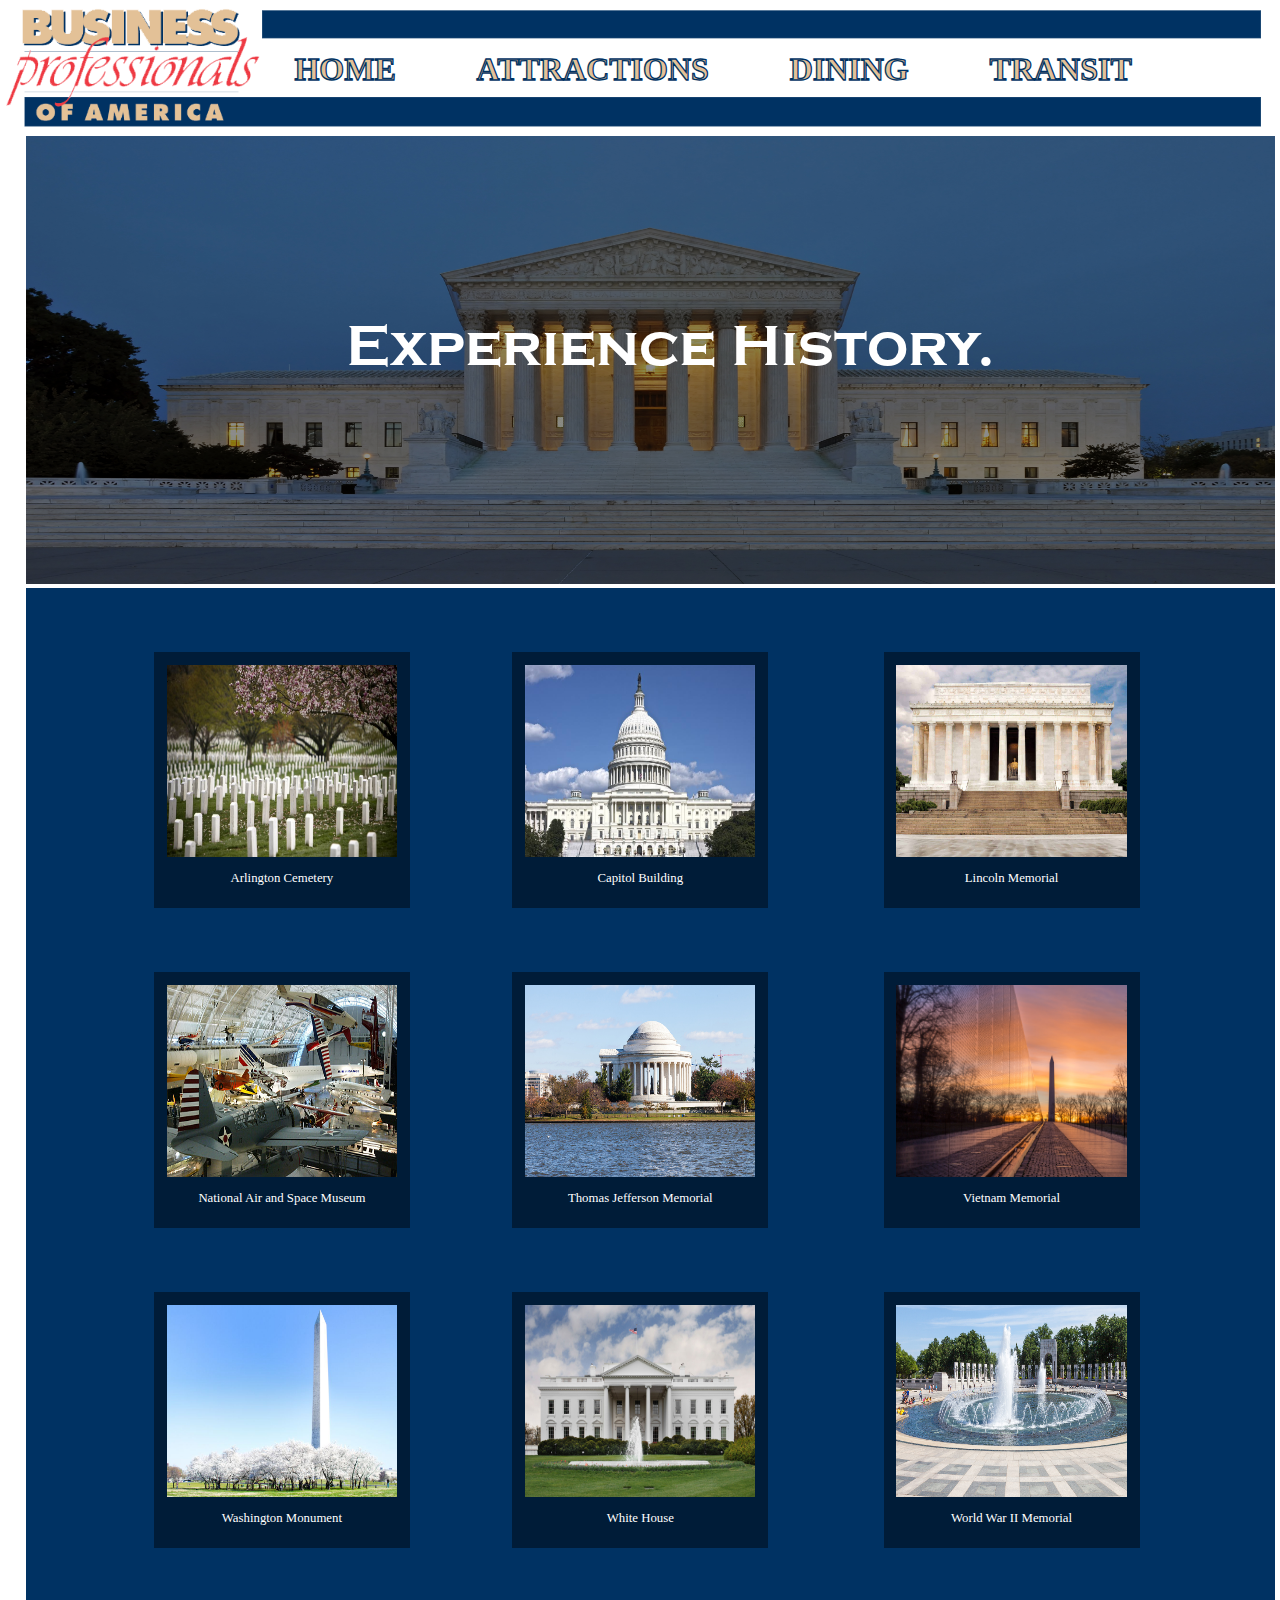
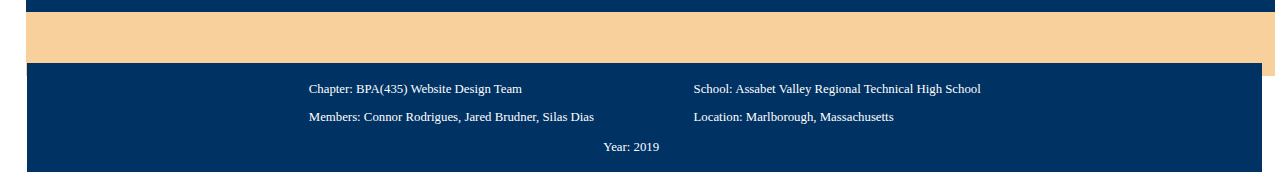
==== commit 209d5252: "Add files via upload" ====
--- a/attractions.html
+++ b/attractions.html
@@ -1,33 +1,23 @@
 <!DOCTYPE html>
-
-<html id="bg_attractions">
+<html>
 
     <head>
 
 	    <!-- 
 		
-		File Name: index.html
-		
 		Authors: Silas Dias, Connor Rodrigues, Jared Brudner
-		
 		Date Created: 11/28/2018
-		
-		Last Modified: 2/1/2019
-		
-		Note: Attractions page of BPA site
+		Last Modified: 11/29/2018
 		
 		-->
 	
 		<!-- Name of this page -->
         <title>Attractions</title>
 		
-		<!-- Influences cross-browser responsiveness/scaling -->
+		<!-- Provision of meta data in this HTML document -->
         <meta name="viewport" content="width=device-width, initial-scale=1">
 		
-		<!-- Helps web page scale well on safari (apple browser) -->
-		<meta name="apple-mobile-web-app-capable" content="yes" />
-		
-		<!-- Link to external CSS Stylesheet -->
+		<!-- Link to external CSS stylesheet -->
         <link rel="stylesheet" type="text/css" href="style.css" />
 		
 		<!-- Displays a BPA image for favicon -->
@@ -47,17 +37,18 @@
 	        <ul class="nav">
 				
 				<!-- Each individual navigation link -->
-		        <li class="navItems"><a href="index.html" class="navlinks">HOME</a></li>
-		        <li class="navItems"><a href="attractions.html" class="navlinks">ATTRACTIONS</a></li>
-		        <li class="navItems"><a href="dining.html" class="navlinks">DINING</a></li>
-		        <li class="navItems"><a href="transit.html" class="navlinks">TRANSIT</a></li>
+		        <li class="navitems"><a href="index.html" class="navlinks">HOME</a></li>
+		        <li class="navitems"><a href="attractions.html" class="navlinks">ATTRACTIONS</a></li>
+		        <li class="navitems"><a href="dining.html" class="navlinks">DINING</a></li>
+		        <li class="navitems"><a href="transit.html" class="navlinks">TRANSIT</a></li>
 
 		    </ul>
 		
 
 	    </div>
 		
-		<img src="images/city8.jpg" class="headerImage" draggable="false">
+		
+		<img src="images/city8.jpg" class = "headerImage" draggable="false">
 		
 		<p class="headerText1">Experience History.</p>
 		
@@ -77,14 +68,14 @@
 				
 			</div>
 			<div id="lincolnModalBg">
-			    <img src = "images/lincolnmemorial.jpg" class = "generalModal" class = "modalImg" alt="Lincoln Memorial">
+			    <img src = "images/lincolnmemorial.jpg" class = "generalModal" class = "modalImg" alt="Licoln Memorial">
 				<img src="images/locationIcon.png" class="locationIcon" id="myImg3" alt ="<p id='modalCaption'> The Lincoln Memorial</p> The Lincoln Memorial is not the only monument in the city, it may just as well be the monument with the most striking historical and architectural background. This is a must-see as it admires Abraham Lincoln and also Henry Bacon’s powerful column design. It is most captivating to visit after dark when the attraction is lit and less crowded.">
 				<p class = "modalText">Lincoln Memorial</p>
 			</div>
 			
 			<div id="airModalBg">
 			    <img src = "images/airspacemusem.jpg" class = "generalModal" class = "modalImg" alt="National Air and Space Museum">
-				<img src="images/locationIcon.png" class="locationIcon" id="myImg4" alt ="<p id='modalCaption'>The Smithsonian National Air and Space Museum </p> This attraction holds a trove of celebrated aircraft, dating back from Amelia Earhart’s Lockheed Vega 5B, the Wright Bros. Flyer, and more. There is a flight simulator exhibit for visitors, at the IMAX theater of the museum. There is also a gift shop which provides the option for visitors to purchase gifts and memorabilia. It is recommended to arrive as early as possible because heavy crowds begin pouring in during the afternoon hours. Lastly, there is no fee to enter this museum.">
+				<img src="images/locationIcon.png" class="locationIcon" id="myImg4" alt ="<p id='modalCaption'>The Smithsonian National Air and Space Museum </p> This attraction holds a trove of celebrated aircraft, dating back from Amelia Earhart’s Lockheed Vega 5B, the Wright Bros. Flyer, and more. There is a flight simulator exhibit for visitors, at the IMAX theatre of the museum. There is also a gift shop which provides the option for visitors to purchase gifts and memorabilia. It is recommended to arrive as early as possible because heavy crowds begin pouring in during the afternoon hours. Lastly, there is no fee to enter this museum.">
 				<p class = "modalText">National Air and Space Museum</p>
 			</div>
 			
@@ -130,51 +121,26 @@
             <div id="caption"></div>
         </div>
 		
-		<!-- Tan rectangle between the modal background and footer -->
+		<!--Tan rectangel between the modal background and footer-->
         <div id ="tanBackground"></div>
 		
 	    <!-- Bottom of page footer container -->
-	    <div id="footer2">
-		
-            <!-- Bottom left side footer content --> 
-			<div class="leftFooter">
-				<p>Chapter: BPA(435) Website Design Team</p>
-				<p>Members: Connor Rodrigues, Jared Brudner, Silas Dias</p>
-				<p>Year: 2019</p>
-			</div>
-				
-			<!-- Centered year on footer -->
-			<div class="middleFooter">
-				<p>School: Assabet Valley Regional Technical High School</p>
-				<p>Location: Marlborough, Massachusetts</p>
-			</div>
-				
+	    <div class="footer2">
+		
+		    <!-- Bottom left side footer content -->
+		    <div class="leftFooter">
+                <p>Chapter: BPA(435) Website Design Team</p>
+                <p>Members: Connor Rodrigues, Jared Brudner, Silas Dias</p>
+			</div>
+			
 			<!-- Bottom right side footer content -->
 			<div class="rightFooter">
-					
-			    <!-- facebook logo div -->
-			    <div class="socialmedia" id="facebookPosition">
-					
-				    <a href="https://www.facebook.com/businessprofessionalsofamerica"target="_blank"><img src="images/facebookF.png" id="facebook" draggable="false"/></a>
-					
-				</div>
-					
-				<!-- twitter logo div -->
-				<div class="socialmedia" id="twitterPosition">
-					
-					<a href="https://twitter.com/National_BPA?ref_src=twsrc%5Egoogle%7Ctwcamp%5Eserp%7Ctwgr%5Eauthor" target="_blank"><img src="images/twitterLogo.png" id="twitter" draggable="false"/></a>
-					
-				</div>
-					
-				<!-- instagram logo div -->
-				<div class="socialmedia" id="instagramPosition">
-					
-					<a href="https://www.instagram.com/bpanational/?hl=en" target="_blank"><img src="images/instagramLogo.png" id="instagram" draggable="false"/>
-					
-				</div>
-					
-			</div>		
-		
+                <p>School: Assabet Valley Regional Technical High School</p>
+			    <p>Location: Marlborough, Massachusetts</p>
+			</div>
+			<div class="middleFooter">
+		    	<p>Year: 2019</p>
+	        </div>
         </div>
 		
 		<script>
--- a/style.css
+++ b/style.css
@@ -6,41 +6,43 @@
 	
     Date Created: 11/29/2018
 	
-    Last Modified: 2/1/2019
+    Last Modified: 1/28/2019
 	
-	Note: CSS Stylesheet for BPA site
+	Note: Stylesheet for BPA website
 
 */
 
 /* -------------------------------- Beginning of home page CSS ---------------------------- */
 
-/* div for entire home nav */
-#topnav1
-{
-	position: relative;
-	left: -.5vw;
-	top: 11.5vw;
-	height: 10vw;
-	width: 100vw;
-}
-
-/* position's the BPA logo image */
-.navsetup0
-{
-	position: absolute;
-	left: .5vw;
-	width: 97vw;
-	margin-top: 4.25vw;
-}
-
-/* Navigation links container */
-#navHome
-{
+/* positions all body content */
+#homeMain
+{
+	margin-top: 2vw;
+}
+
+/* Styling for navigation bar div */
+#navigation
+{
+	position: absolute;
+}
+
+/* Outline of BPA logo and rectangular borders */
+.navImg
+{
+	width: 93.5vw;
+	height: 9vw;
+	top: 4.5vw;
+	left: 1vw;
+	position: absolute;
+}
+
+/* Styling for the specific nav links */
+#navContainer
+{
+	position: absolute;
 	margin: 0;
-	padding: 0;
-	position: absolute;
-	left: 20vw;
-	top: 7.5vw;
+	padding-left: 18vw;
+	top: 7.75vw;
 	width: 100vw;
 	height: 10vw;
 }
@@ -50,8 +52,8 @@
 {
 	display: inline;
 	text-decoration: none;
-	padding: 3.5vw;
-	width: 100%;
+	padding: 1.5em;
+	width: 100vw;
 	font-size: 2.5vw;
     font-weight: bold;
 }
@@ -64,30 +66,47 @@
 	-webkit-text-stroke: .075vw #003263;
 }
 
-/* Styling for the footer */
-#footer1 
+/*Styling for the footer*/
+.footer1 
 {
    position: relative;
-   left: 1.5vw;
-   width: 95.5vw;
+   left: 2.45vw;
+   width: 92vw;
    height: 8vw;
-   top: 14.5vw;
+   top: 15vw;
    background-color: #003263;
    color: white;
 }
 
+/* Styles body, disables scroll for x */
+body
+{
+	padding-bottom: 1px;
+	max-width: 100%;
+	-webkit-box-sizing: border-box;
+    -moz-box-sizing: border-box;
+    box-sizing: border-box;
+    min-height: 100%;
+    width: 100%;
+	min-height: 100%;
+	overflow-x: hidden;
+}
+
 /* Styles the background image */
 #bg_home
 {
-	background: url("images/city2.jpg"); 
+	
+	/* The image used */
+	background-image: url("images/city2.jpg"); 
     background-repeat: no-repeat; 
     background-position: center;
     background-attachment: fixed;       
-    -webkit-background-size: cover;
+    webkit-background-size: cover;
     -moz-background-size: cover;
     -o-background-size: cover;
     background-size: cover;
-	overflow-x: hidden;
+    height: 100%;
+    width: 100%;
 }
 
 /* Styles the opaque circular div */
@@ -143,11 +162,11 @@
 /* Styles and positions tan div container */
 #contentMiddle
 {
-	width: 95.5vw;
-	height: 35vw;
+	width: 92.1vw;
+	height: 39vw;
 	position: relative;
 	background-color: #e3c197;
-	left: 1.5vw;
+	left: 2.4vw;
 	top: 14vw;
 }
 
@@ -174,10 +193,10 @@
 #nlcImg
 {
 	position: absolute;
-	left: 45vw;
-	top: 5vw;
-	width: 60vw;
-	height: 26vw;
+	left: 47vw;
+	top: 7vw;
+	width: 55vw;
+	height: 23vw;
 }
 
 /* Style and limited positioning for dress code link */
@@ -194,72 +213,137 @@
 
 /* ----------------------------- Home page media queries --------------------- */
 
-/* Portrait and landscape for all ipads */
-@media only screen 
-    and (min-device-width : 768px) 
-    and (max-device-width : 1024px)
-	{
-    .removed
-    {
-		display: none;
-    }
-    body
-    {
-		background-repeat: no-repeat; 
-        background-position: center;
-        background-size: cover;
-    }
-	.navsetup0
-	{
-	    margin-top: 4vw;
+/* Landscape phones and down */
+@media (max-width: 480px) {
+	#dressCode_link
+	{
+		top: 7vw;
 	}
+	#navContainer
+	{
+		top: 6vw;
+	}
+}
+
+/* Landscape phone to portrait tablet */
+@media (max-width: 767px) {
 	#dressCode_link
 	{
-		top: 6.75vw;
+		top: 6vw;
 	}
+	#navContainer
+	{
+		top: 6vw;
 	}
-
-
-/* Portrait and landscape on iphone 6/7/8 */
-@media only screen 
-    and (min-device-width : 375px) 
-    and (max-device-width : 667px) 
-	{
-    .removed
-    {
-		display: none;
-    }
-    body
-    {
-		background-repeat: no-repeat; 
-        background-position: center;
-        background-size: cover;
-    }
-	.navsetup0
-	{
-	    margin-top: 2vw;
+}
+
+/* Landscape phone to portrait tablet */
+@media (max-width: 736px) {
+	#dressCode_link
+	{
+		top: 6vw;
 	}
+	#navContainer
+	{
+		top: 6vw;
+	}
+}
+
+/* Landscape tablet mode (ipad 2/3) */
+@media (max-width: 781px) {
 	#dressCode_link
 	{
-		top: 6.7vw;
+		top: 8vw;
 	}
-	#mainOne
-    {    
-	    font-size: 1.3vw;
+	#navContainer
+	{
+		top: 7.5vw;
 	}
-	#navHome
-    {
-	    margin-top: 4vw;
-    }
+}
+
+/* iphone x in portrait mode */
+@media (max-width: 420px) {
+	#dressCode_link
+	{
+		top: 8vw;
 	}
-
-@media screen 
-    and (device-width: 360px) 
-    and (device-height: 640px) 
-    and (-webkit-device-pixel-ratio: 4)
-	{
-    
-	}		
+	#navContainer
+	{
+		top: 6.5vw;
+	}
+}
+
+/* Max width query at 286px */
+@media only screen and (max-width: 286px) 
+{
+  #navContainer 
+  {
+	  top: 4.5vw;
+  }
+  #dressCode_link
+  {
+	width: 35vw;
+  }
+}
+
+/* Max width query at 397px and minimum at 287px */
+@media only screen and (min-device-width : 287px) 
+and (max-device-width : 397px)
+{
+  #navContainer 
+  {
+	  top: 6vw;
+  }
+  .middleFooter 
+  {
+	  width: 5vw;
+  }
+  #dressCode_link
+  {
+	width: 50vw;
+  }
+}
+
+/* Max width query at 515px and minimum at 484px */
+@media only screen and (min-device-width : 484px) 
+and (max-device-width : 515px)
+{
+  #navContainer 
+  {
+	  top: 7vw;
+  }
+  .middleFooter 
+  {
+	  width: 5vw;
+  }
+  #dressCode_link
+  {
+	width: 50vw;
+  }
+}
+
+/* Max width query at 468px and minimum at 292px */
+@media only screen and (min-device-width : 292px) 
+and (max-device-width : 468px)
+{
+  #navContainer 
+  {
+	  top: 6.75vw;
+  }
+  .middleFooter 
+  {
+	  width: 5vw;
+  }
+}
+
+
+/* query for all devices max-width at 1020px */
+@media all and (max-width: 1020px) {
+  .removed
+  {
+    display: none;
+  }
+}
 
 /* ----------------------------- End of home page media queries --------------------- */
 
@@ -267,22 +351,38 @@
 
 
 /* ---------------------------- Beginning of attractions page CSS ---------------------------- */
-
-/* Prevents horizontal scroll for attractions page */
-#bg_attractions
-{
-	overflow-x: hidden;
-}
 
 /* position's the BPA logo image */
 .navsetup1
 {
 	position: absolute;
 	left: .5vw;
-	width: 97vw;
+	width: 98vw;
 	height: auto;
 }
 
+/* Navigation links container */
+.nav
+{
+	margin: 0;
+	padding: 0;
+	position: absolute;
+	left: 20vw;
+	top: 4vw;
+	
+}
+
+/* styling for each navagation link */
+.navitems
+{
+	display: inline;
+	text-decoration: none;
+	padding: 1.2em;
+	font-size:2.5vw;
+    font-weight: bold;
+	-webkit-text-stroke: 1vw #003263;
+
+}
 
 /* unvisited and visited nav link */
 .site1:link, .site1:visited
@@ -292,39 +392,28 @@
 	-webkit-text-stroke: .1vw #003263;
 }
 
-/* Generic styling for all parts of the footer */
-#footer2
-{
-	position: relative;
-	background-color: #003263;
-	width: 95.65vw;
-	height: 8.5vw;
+/*Generic styling for all parts of the footer*/
+.footer2
+{
+	position: relative;
+	background-color:#003263;
+	width: 96.5vw;
+	height:8.5vw;
 	top: 9vw;
-	left: 1.45vw;
-	color: white;
-}
-
-/* Aligns the left side of the footer *Chapter, Members */
+	left: 1.5vw;
+	color:white;
+}
+
+/*Aligns the left side of the footer *Chapter, Members*/
 .leftFooter
 {
 	float: left;
-	margin-left: 5vw;
+	padding-left: 21vw;
 	font-size: 1vw;
 	padding-top: .5vw;
-	width: 100%;
-}
-
-/* Aligns the middle of the footer year */
-.middleFooter
-{
-	position: absolute;
-	top: 1.75vw;
-	left: 30vw;
-	color: white;
-	font-size: 1vw;
-}
-
-/* Aligns the right side of the footer School, Location */
+}
+
+/*Aligns the right side of the footer *School, Location*/
 .rightFooter
 {
 	float: right;
@@ -333,88 +422,28 @@
 	padding-top: .5vw;
 }
 
-/* Social media div */
-.socialmedia
-{
-	position: absolute;
-	top: 2.3vw;
-	width: 1vw;
-	height: 1vw;
-	padding: 1vw;
-	background-color: #e3c197;
-	border-radius: 2vw;
-	border: .3vw solid #253d76;
-}
-
-/* changes div color to inverse */
-.socialmedia:hover
-{
-	background-color: #203A65;
-}
-
-/* Used to fit facebook logo in div */
-#facebook
-{
-	height: 2vw;
-	width: 2vw;
-	position: absolute;
-	top: .5vw;
-	right: .5vw;
-}	
-
-/* Positioning the div with the facebook logo */
-#facebookPosition
-{
-	position: absolute;
-	right: 15vw;
-}
-
-/* styles twitter logo */
-#twitter
-{
-	height: 2vw;
-	width: 2vw;
-	position: absolute;
-	top: .5vw;
-	right: .5vw;
-}
-
-/* Positioning the div with the twitter logo */
-#twitterPosition
-{
-	position: absolute;
-	right: 10vw;
-}
-
-/* styles instagram logo */
-#instagram
-{
-	height: 2vw;
-	width: 2vw;
-	position: absolute;
-	top: .5vw;
-	right: .5vw;
-}
-
-/* Positioning the div with the instagram logo */
-#instagramPosition
-{
-	position: absolute;
-	right: 5vw;
-}
-
-/* Header image for the attractions page */
+/*Aligns the middle of the footer *Year*/
+.middleFooter
+{
+	position: absolute;
+	top: 5vw;
+	left: 46vw;
+	color: white;
+	font-size: 1vw;
+}
+
+/*Header image for the attractions page */
 .headerImage
 {
 	position: relative;
 	background-size: cover;
 	top: 10vw;
-	width: 95.5vw;
+	width: 97.6%;
 	height: 35vw;
-	left: 1.5vw;
-}
-
-/* Overlaying Header text for attractions  "Experience History" */
+	left: 1.4vw;
+}
+
+/*Overtlaying Header text for attractions  "Experience History" */
 .headerText1
 {
 	position: absolute;
@@ -424,6 +453,7 @@
 	top: 20vw;
 	left: 27vw;
 	text-align: center;
+	
 }
 
 /* Defines font to be utilized */
@@ -433,25 +463,24 @@
 	src: url('CopperplateGothicBold.ttf');
 }
 
-/* The dark blue background the modal is contained in */
+/*The dark blue background the modal is contained in*/
 #modalBackground
 {
 	position: relative;
-	background-color: #003263; /*BPA Blue*/
+	background-color:#003263; /*BPA Blue*/
 	width: 97.6%;
-	height: 80vw;
-	top: 10.75vw;
+	height:80vw;
+	top:10vw;
 	left: 1.4vw;
 }
-
-/* The tan background above the footer */
+/*The tan background above the footer*/
 #tanBackground
 {
 	position: relative;
-	background-color: #f8d09c; /*Tan*/
+	background-color:#f8d09c; /*Tan*/
 	width: 97.6%;
-	height: 5vw;
-	top: 10vw;
+	height:5vw;
+	top:10vw;
 	left: 1.4vw;
 }
 
@@ -483,7 +512,7 @@
 
 /* Caption of Modal Image styling and positioning */
 #caption
-{
+ {
     margin: auto;
     display: block;
     width: 70vw;
@@ -494,12 +523,10 @@
     height: 10vw;
 	font-size: 1vw;
 }
-
 #modalCaption
 {
-	font-size: 2vw;
-}
-
+	font-size:2vw;
+}
 /* Modal Animation name and timing */
 .modal-content, #caption 
 {    
@@ -509,14 +536,14 @@
     animation-duration: 0.6s;
 }
 
-/* Zoom effect when a modal opens */
+/*Zoom effect when a modal opens*/
 @-webkit-keyframes zoom 
 {
     from {-webkit-transform:scale(0)} 
     to {-webkit-transform:scale(1)}
 }
 
-/* Zoom effect when a modal opens */
+/*Zoom effect when a modal opens*/
 @keyframes zoom 
 {
     from {transform:scale(0)} 
@@ -544,140 +571,139 @@
     cursor: pointer;
 }
 
-/* White box and Location Icon styling and positioning */
+/*White box and Location Icon styling and positioning*/
 .locationIcon
 {
 	position: absolute;
 	width: 18vw;
-	height: 15vw;
+	height:15vw;
 	top: 1vw;
 	left: 1vw;
-	opacity: 0;
-}
-
-/* displays white box and location icon on hover */
+	opacity:0;
+}
+
+/*displays white box and locaiton icon on hover*/
 .locationIcon:hover
 {
-	opacity: 1;
+	opacity:1;
 	cursor: pointer;
 }
 
-/* position of the image in the modal */
+/*position of the image in the modal*/
 .generalModal
 {
 	position: relative;
 	width: 18vw;
-	height: 15vw;
+	height:15vw;
 	top: 1vw;
 	left: 1vw;
 }
-
-/* position of the label under the modal image */
+/*position of the label under the modal image*/
 .modalText
 {
 	position: relative;
 	color: white;
 	font-family: Castellar;
-	font-size: 1vw;
+	font-size:1vw;
 	text-align: center;
 	margin-top: 1.8vw;
 }
 
-/* Dark Blue div containing the Arlington background */
+/*Dark Blue div containing the arlington background*/
 #arlingtonModalBg
 {
 	position: relative;
 	width: 20vw;
-	height: 20vw;
-	background-color: #001c38;  /* Dark Blue */
+	height:20vw;
+	background-color:#001c38;  /*Dark Blu*/
 	top: 5vw;
 	left: 10vw;
 }
 
-/* Dark Blue div containing the capitol building background */
+/*Dark Blue div containing the capitol building background*/
 #capitolModalBg
 {	
 	position: relative;
 	width: 20vw;
-	height: 20vw;
-	background-color: #001c38;  /* Dark Blue */
+	height:20vw;
+	background-color:#001c38;  /*Dark Blu*/
 	bottom: 15vw;
 	left: 38vw;
 }
 
-/* Dark Blue div containing the Lincoln memorial background */
+/*Dark Blue div containing the lincoln memorial background*/
 #lincolnModalBg
 {	
 	position: relative;
 	width: 20vw;
-	height: 20vw;
-	background-color: #001c38;  /* Dark Blue */
+	height:20vw;
+	background-color:#001c38;  /*Dark Blu*/
 	bottom: 35vw;
 	left: 67vw;
 }
 
-/* Dark Blue div containing the air and space museum background */
+/*Dark Blue div containing the air and space museum background*/
 #airModalBg
 {	
 	position: relative;
 	width: 20vw;
-	height: 20vw;
-	background-color: #001c38;  /* Dark Blue */
+	height:20vw;
+	background-color:#001c38;  /*Dark Blu*/
 	bottom: 30vw;
 	left: 10vw;
 }
 
-/* Dark Blue div containing the Thomas Jefferson Memorial background */
+/*Dark Blue div containing the Thomas Jefferson Memorial background*/
 #thomasModalBg
 {	
 	position: relative;
 	width: 20vw;
-	height: 20vw;
-	background-color: #001c38;  /* Dark Blue */
+	height:20vw;
+	background-color:#001c38;  /*Dark Blu*/
     bottom: 50vw;
 	left: 38vw;
 }
 
-/* Dark Blue div containing the Vietnam memorial background */
+/*Dark Blue div containing the vietnam memorial background*/
 #vietnamModalBg
 {	
 	position: relative;
 	width: 20vw;
-	height: 20vw;
-	background-color: #001c38;  /* Dark Blue */
+	height:20vw;
+	background-color:#001c38;  /*Dark Blu*/
 	bottom: 70vw;
 	left: 67vw;
 }
 
-/* Dark Blue div containing the Washington monument background */
+/*Dark Blue div containing the washington monument background*/
 #washingtonModalBg
 {	
 	position: relative;
 	width: 20vw;
-	height: 20vw;
-	background-color: #001c38;  /* Dark Blue */
+	height:20vw;
+	background-color:#001c38;  /*Dark Blu*/
 	bottom: 65vw;
 	left: 10vw;
 }
 
-/* Dark Blue div containing the white house background */
+/*Dark Blue div containing the white house background*/
 #whiteModalBg
 {	
 	position: relative;
 	width: 20vw;
-	height: 20vw;
-	background-color: #001c38;  /* Dark Blue */
+	height:20vw;
+	background-color:#001c38;  /*Dark Blu*/
 	bottom: 85vw;
 	left: 38vw;
 }
 
-/* Dark Blue div containing the white house background */
+/*Dark Blue div containing the white house background*/
 #ww2ModalBg
 {	
 	position: relative;
 	width: 20vw;
-	height: 20vw;
-	background-color: #001c38;  /* Dark Blue */
+	height:20vw;
+	background-color:#001c38;  /*Dark Blu*/
 	bottom: 105vw;
 	left: 67vw;
 }
@@ -731,20 +757,6 @@
     }
 }
 
-/* query for all devices max-width at 1020px */
-@media all and (max-width: 1020px) 
-{
-    .footer2
-	{
-		width: 94vw;
-	}
-	.headerImage
-	{
-		width: 94vw;
-	}
-}
-
-
 /* ----------------------------- End of attractions page media queries --------------------- */
 
 /* -------------------------------- End of attractions page CSS ---------------------------- */
@@ -752,23 +764,40 @@
 
 /* -------------------------------- Beginning of dining page CSS ---------------------------- */
 
-/* positions the BPA logo image */
+/* disables vertical scroll */
+body
+{
+	overflow-x: hidden;
+}
+
+/* positionis the BPA logo image */
 .navsetup2
 {
 	position: absolute;
-	left: .5vw;
+	left: 1vw;
 	width: 97vw;
 }
 
 /* Navigation links container */
 .nav
 {
-	margin: 0vw;
+	margin: 0;
 	padding: 0;
 	position: absolute;
 	left: 20vw;
 	top: 4vw;
-	width: 100%;
+}
+
+/* styling for each navagation link */
+.navitems
+{
+	display: inline;
+	text-decoration: none;
+	padding: 1.2em;
+	font-size:2.5vw;
+    font-weight: bold;
+	-webkit-text-stroke: 1vw #003263;
+
 }
 
 /* unvisited and visited nav link */
@@ -779,16 +808,56 @@
 	-webkit-text-stroke: .1vw #003263;
 }
 
-/* Generic styling for all parts of the footer */
-#footer3
+/*Styling and positioning for the each section of the footer*/
+
+/*Generic styling for all parts of the footer*/
+.footer3
 {
 	position: relative;
 	background-color:#003263;
 	width: 95.5vw;
-	height: 8.5vw;
-	bottom: 3.25vw;
-	left: 1.5vw;
+	height:8.5vw;
+	bottom:3.5vw;
+	left: 2vw;
 	color:white;
+}
+
+/*Aligns the left side of the footer *Chapter, Members*/
+.leftFooter
+{
+	float: left;
+	padding-left: 20vw;
+	font-size: 1vw;
+}
+
+/*Aligns the right side of the footer *School, Location*/
+.rightFooter
+{
+	float: right;
+	padding-right: 20vw;
+	font-size: 1vw;
+}
+
+/*Aligns the middle of the footer *Year*/
+.middleFooter
+{
+	position:absolute;
+	top: 5vw;
+	left:45vw;
+	color:white;
+	font-size: 1vw;
+}
+
+/*Header image for the attractions page */
+.headerImage
+{
+	position: relative;
+	background-size: cover;
+	padding-left: ;
+	top: 10vw;
+	width: 97.6%;
+	height: 35vw;
+	left: 1.4vw;
 }
 
 /* Defines font to be utilized */
@@ -802,7 +871,7 @@
 @font-face
 {
 	font-family: Castelar;
-	src: url('CASTELAR.ttf');
+	src: url('Castelar.ttf');
 }
 
 /* Defines font to be utilized */
@@ -823,9 +892,9 @@
 /* Positions slideshow inner content */
 .slideshow
 {
-	width: 95.5vw;
+	max-width: 100%;
 	padding-top: 10vw;
-	padding-left: 1.5vw;
+	padding-left: 2vw;
 }
 
 /* Gives meal div blue color and position */
@@ -834,7 +903,7 @@
 	width: 95.5vw;
 	height: 5vw;
 	background-color: #003263;
-	left: 1.5vw;
+	left: 2vw;
 	position: relative;
 }
 
@@ -903,10 +972,10 @@
 	position: relative;
 	bottom: 4vw;
 	width: 95.5vw; 
-	left: 1.5vw;
-}
-
-/* Sub heading style */
+	left: 2vw;
+}
+
+/*Sub heading style*/
 .subMeal
 {
 	font-family: ComScrpt;
@@ -1002,10 +1071,10 @@
 	position: relative;
 	bottom: 4vw;
 	width: 95.5vw; 
-	left: 1.5vw;	
-}
-
-/* Sub heading style */
+	left: 2vw;	
+}
+
+/*Sub heading style*/
 .subMeal
 {
 	font-family: ComScrpt;
@@ -1043,7 +1112,7 @@
 	position: relative;
 	bottom: 4vw;
 	width: 95.5vw; 
-	left: 1.5vw;	
+	left: 2vw;	
 }
 
 /* Image of hanks food styled and positioned */
@@ -1063,15 +1132,123 @@
 	height: 25vw;
 }
 
-/* removes overflow from dining page */
-#diningBody
-{
-	overflow-x: hidden;
-}
-
 /* ----------------------------- Beginning of dining page media queries --------------------- */
 
-
+/* Landscape phones and down */
+@media (max-width: 480px) 
+{
+	.name1 
+    {
+		bottom: 19vw;
+    }
+    .num1 
+    {
+		bottom: 22.5vw;
+    }
+    .site1
+    {
+		bottom: 22.5vw;
+		left: 57vw;
+    }
+    .placeIcon1
+    {
+		position: relative;
+		left: 25vw;
+		bottom: 13.5vw;
+		width: 2vw;
+		height: 2vw;
+    }
+    .phoneIcon1
+    {
+		position: relative;
+		left: 56.25vw;
+		bottom: 17.25vw;
+		width: 2vw;
+		height: 2vw;
+	}
+	.siteIcon1
+	{
+		position: relative;
+		left: 56.25vw;
+		bottom: 22vw;
+		width: 2vw;
+		height: 2vw;
+	}
+	.navsetup
+	{
+		left: 2.5vw;
+	}
+}
+
+/* Landscape phone to portrait tablet */
+@media (max-width: 767px) 
+{
+	.name1 
+    {
+		bottom: 19vw;
+    }
+    .num1 
+    {
+		bottom: 22.5vw;
+    }
+    .site1
+    {
+		bottom: 22.5vw;
+		left: 57vw;
+    }
+    .placeIcon1
+    {
+		position: relative;
+		left: 25vw;
+		bottom: 13.5vw;
+		width: 2vw;
+		height: 2vw;
+    }
+    .phoneIcon1
+    {
+		position: relative;
+		left: 56.25vw;
+		bottom: 17.25vw;
+		width: 2vw;
+		height: 2vw;
+	}
+	.siteIcon1
+	{
+		position: relative;
+		left: 56.25vw;
+		bottom: 22vw;
+		width: 2vw;
+		height: 2vw;
+	}
+	.navsetup
+	{
+		left: 2.5vw;
+	}
+}
+
+/* Landscape phone to portrait tablet */
+@media (max-width: 736px) {
+	body
+	{
+		overflow-x: hidden;
+	}
+}
+
+/* Landscape tablet mode (ipad 2/3) */
+@media (max-width: 781px) {
+	body
+	{
+		overflow-x: hidden;
+	}
+}
+
+/* iphone x in portrait mode */
+@media (max-width: 420px) {
+	body
+	{
+		overflow-x: hidden;
+	}
+}
 
 /* ----------------------------- End of dining page media queries --------------------- */
 
@@ -1086,8 +1263,8 @@
 	src: url('CopperplateGothicBold.ttf');
 }
 
-/* Prevents horizontal scroll for transit page */
-#bg_transit
+/* disables vertical scroll */
+body
 {
 	overflow-x: hidden;
 }
@@ -1096,9 +1273,31 @@
 .navsetup3
 {
 	position: absolute;
-	left: 0.5vw;
-	width: 97vw;
+	left: 0.7vw;
+	width: 98vw;
 	height: auto;
+}
+
+/* Navigation items content container */
+.nav
+{
+	margin: 0;
+	padding: 0;
+	position: absolute;
+	left: 20vw;
+	top: 4vw;
+}
+
+/* style for each navigation item on the bar */
+.navitems
+{
+	display: inline;
+	text-decoration: none;
+	padding: 1.2em;
+	font-size: 2.5vw;
+    font-weight: bold;
+	-webkit-text-stroke: 1vw #003263;
+
 }
 
 /* Removes text underline from nav items */
@@ -1116,29 +1315,66 @@
 }
 
 /*--- Footer ---*/
-#footer4
+#footerTrans
 {
 	position: relative;
 	background-color: #003263;
-	width: 95.5vw;
+	width: 95vw;
 	height: 8.5vw;
-	top: 145vw;
-	left: 1.35vw;
+	top: 146vw;
+	left: 1.4vw;
 	color: white;
 }
 
+/*Aligns the left side of the footer*/
+.leftFooter
+{
+	float: left;
+	padding-left: 22vw;
+	font-size: 1vw;
+}
+
+/*Aligns the right side of the footer*/
+.rightFooter
+{
+	float: right;
+	padding-right: 22vw;
+	font-size: 1vw;
+	
+}
+.middleFooter
+{
+	position: absolute;
+	top: 5vw;
+	left:45vw;
+	color:white;
+	font-size: 1vw;
+}
 /*-----------------------------*/
 
+/*Attractions page*/
+.headerImage
+{
+	position: relative;
+	background-size: cover;
+	padding-left: ;
+	top: 10vw;
+	width: 97.6%;
+	height: 35vw;
+	left: 1.4vw;
+}
+
 /* plan transit text */
-#headerTran
+.headerText
 {
 	position: absolute;
 	font-size: 4.5vw;
-	color: #1a1a1a;
+	color: black;
 	text-decoration: underline;
-	top: 10vw;
+	top: 7vw;
 	left: 33vw;
 	text-align: center;
+	
 }
 
 /*------------------------------------------*/
@@ -1147,7 +1383,7 @@
 #car
 {
 	position: absolute;
-	top: 22vw;
+	top: 20vw;
 	left: 15vw;	
 	transition: transform .2s; /* animation */
 	height: 15vw;
@@ -1164,7 +1400,7 @@
 #bike
 {
 	position: absolute;
-	top: 22vw;
+	top: 20vw;
 	left: 42vw;	
 	transition: transform .2s; /* animation */
 	height: 15vw;
@@ -1181,7 +1417,7 @@
 #train
 {
 	position: absolute;
-	top: 22vw;
+	top: 20vw;
 	left: 70vw;	
 	transition: transform .2s; /* animation */
 	height: 15vw;
@@ -1322,7 +1558,7 @@
 	
 }
 
-/* Uber main content */
+/* uber main content */
 .transInfo2
 {
 	position: absolute;
@@ -1333,7 +1569,7 @@
 	width: 50vw;
 }
 
-/* Lyft main content */
+/* lyft main content */
 #transInfo2
 {
 	position: absolute;
@@ -1344,7 +1580,7 @@
 	width: 50vw;
 }
 
-/* capital bike-share content */
+/* capital bikeshare content */
 .transInfo3
 {
 	position: absolute;
@@ -1396,7 +1632,7 @@
 	font-size: 1.18vw;
 }
 
-/* Uber tab link */
+/* uber tab link */
 #uberLink
 {
 	color: #ffffff;
@@ -1406,7 +1642,7 @@
 	font-size: 1.18vw;
 }
 
-/* Lyft transport method link */
+/* lyft transport method link */
 #lyftLink
 {
 	color: #ffffff;
@@ -1416,7 +1652,7 @@
 	font-size: 1.18vw;
 }
 
-/* capital bike share link content */
+/* capital bikeshare link content */
 #capitalLink
 {
 	color: #ffffff;
@@ -1480,7 +1716,7 @@
 	padding: 0;
 }
 
-/* capital bike share logo */
+/* capital bikeshare logo */
 #bikesharelogo
 {
     position: relative;	
@@ -1558,7 +1794,95 @@
 
 /* ----------------------------- Beginning of transit page media queries --------------------- */
 
-
+/* Landscape phones and down */
+@media (max-width: 480px) {
+	#metroInfo2
+    {
+	top: 22vw;	
+    }
+	#trainLink
+    {
+	top: 33vw;
+	left: 35vw;
+    } 
+    #mapLink
+    {
+	top: 36vw;
+	left: 35vw;
+    }
+}
+
+/* Landscape phone to portrait tablet */
+@media (max-width: 767px) {
+	#metroInfo2
+    {
+	top: 22vw;	
+    }
+	#trainLink
+    {
+	top: 33vw;
+	left: 35vw;
+    } 
+    #mapLink
+    {
+	top: 36vw;
+	left: 35vw;
+    }
+}
+
+/* Landscape phone to portrait tablet */
+@media (max-width: 736px) {
+	#metroInfo2
+    {
+	top: 22vw;	
+    }
+	#trainLink
+    {
+	top: 33vw;
+	left: 35vw;
+    } 
+    #mapLink
+    {
+	top: 36vw;
+	left: 35vw;
+    }
+}
+
+/* Landscape tablet mode (ipad 2/3) */
+@media (max-width: 781px) {
+	#metroInfo2
+    {
+	top: 22vw;	
+    }
+	#trainLink
+    {
+	top: 33vw;
+	left: 35vw;
+    } 
+    #mapLink
+    {
+	top: 36vw;
+	left: 35vw;
+    }
+}
+
+/* iphone x in portrait mode */
+@media (max-width: 420px) {
+	#metroInfo2
+    {
+	top: 22vw;	
+    }
+    #trainLink
+    {
+	top: 33vw;
+	left: 35vw;
+    } 
+    #mapLink
+    {
+	top: 36vw;
+	left: 35vw;
+    }
+}
 
 /* ----------------------------- End of transit page media queries --------------------- */
 
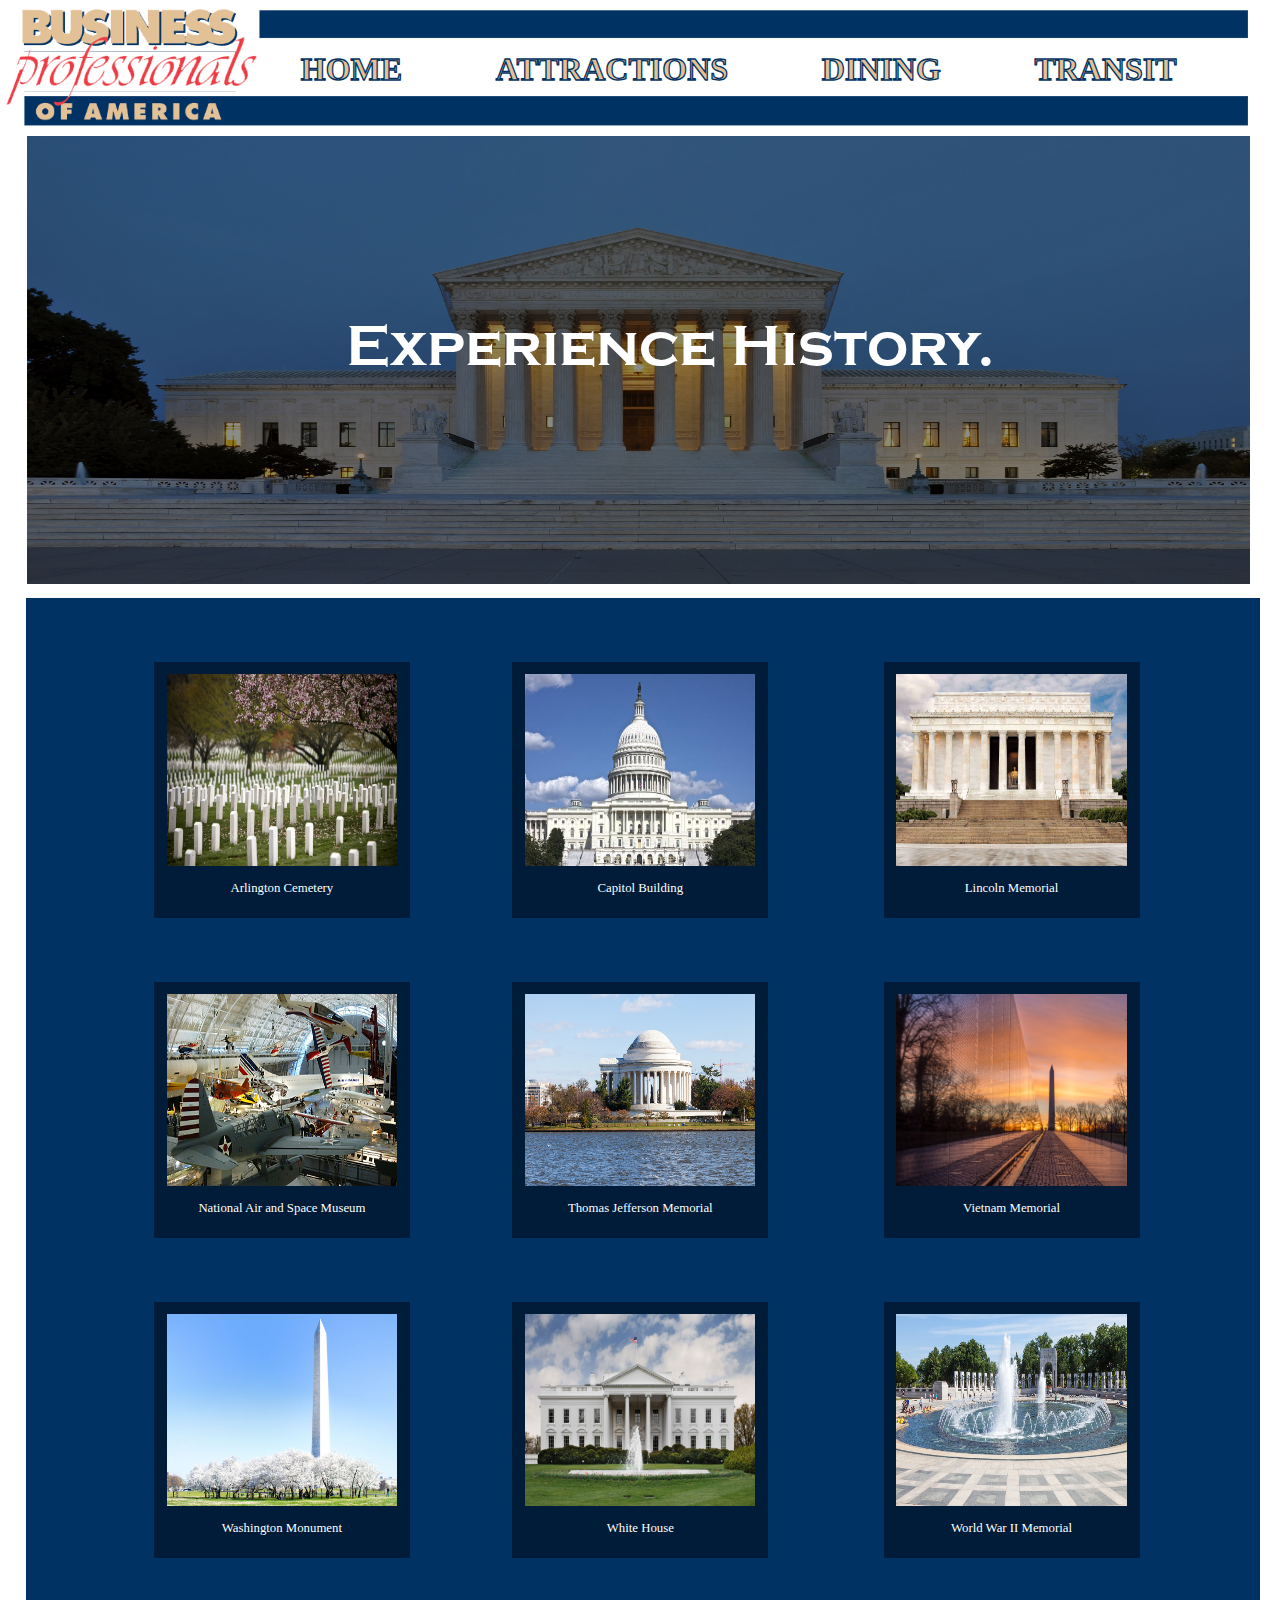
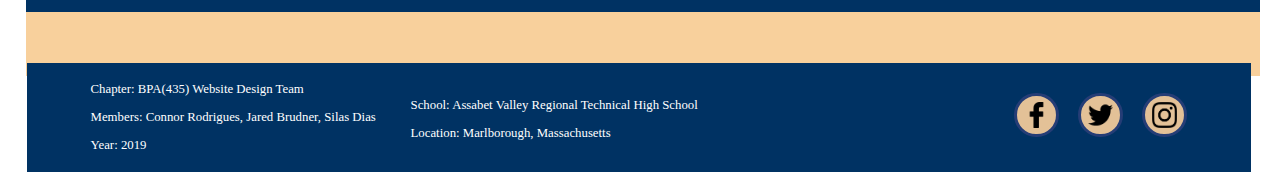
==== commit 27deefb8: "Add files via upload" ====
--- a/attractions.html
+++ b/attractions.html
@@ -1,23 +1,33 @@
 <!DOCTYPE html>
-<html>
+
+<html id="bg_attractions">
 
     <head>
 
 	    <!-- 
 		
+		File Name: index.html
+		
 		Authors: Silas Dias, Connor Rodrigues, Jared Brudner
+		
 		Date Created: 11/28/2018
-		Last Modified: 11/29/2018
+		
+		Last Modified: 2/1/2019
+		
+		Note: Attractions page of BPA site
 		
 		-->
 	
 		<!-- Name of this page -->
         <title>Attractions</title>
 		
-		<!-- Provision of meta data in this HTML document -->
+		<!-- Influences cross-browser responsiveness/scaling -->
         <meta name="viewport" content="width=device-width, initial-scale=1">
 		
-		<!-- Link to external CSS stylesheet -->
+		<!-- Helps web page scale well on safari (apple browser) -->
+		<meta name="apple-mobile-web-app-capable" content="yes" />
+		
+		<!-- Link to external CSS Stylesheet -->
         <link rel="stylesheet" type="text/css" href="style.css" />
 		
 		<!-- Displays a BPA image for favicon -->
@@ -37,18 +47,17 @@
 	        <ul class="nav">
 				
 				<!-- Each individual navigation link -->
-		        <li class="navitems"><a href="index.html" class="navlinks">HOME</a></li>
-		        <li class="navitems"><a href="attractions.html" class="navlinks">ATTRACTIONS</a></li>
-		        <li class="navitems"><a href="dining.html" class="navlinks">DINING</a></li>
-		        <li class="navitems"><a href="transit.html" class="navlinks">TRANSIT</a></li>
+		        <li class="navItems"><a href="index.html" class="navlinks">HOME</a></li>
+		        <li class="navItems"><a href="attractions.html" class="navlinks">ATTRACTIONS</a></li>
+		        <li class="navItems"><a href="dining.html" class="navlinks">DINING</a></li>
+		        <li class="navItems"><a href="transit.html" class="navlinks">TRANSIT</a></li>
 
 		    </ul>
 		
 
 	    </div>
 		
-		
-		<img src="images/city8.jpg" class = "headerImage" draggable="false">
+		<img src="images/city8.jpg" class="headerImage" draggable="false">
 		
 		<p class="headerText1">Experience History.</p>
 		
@@ -68,14 +77,14 @@
 				
 			</div>
 			<div id="lincolnModalBg">
-			    <img src = "images/lincolnmemorial.jpg" class = "generalModal" class = "modalImg" alt="Licoln Memorial">
+			    <img src = "images/lincolnmemorial.jpg" class = "generalModal" class = "modalImg" alt="Lincoln Memorial">
 				<img src="images/locationIcon.png" class="locationIcon" id="myImg3" alt ="<p id='modalCaption'> The Lincoln Memorial</p> The Lincoln Memorial is not the only monument in the city, it may just as well be the monument with the most striking historical and architectural background. This is a must-see as it admires Abraham Lincoln and also Henry Bacon’s powerful column design. It is most captivating to visit after dark when the attraction is lit and less crowded.">
 				<p class = "modalText">Lincoln Memorial</p>
 			</div>
 			
 			<div id="airModalBg">
 			    <img src = "images/airspacemusem.jpg" class = "generalModal" class = "modalImg" alt="National Air and Space Museum">
-				<img src="images/locationIcon.png" class="locationIcon" id="myImg4" alt ="<p id='modalCaption'>The Smithsonian National Air and Space Museum </p> This attraction holds a trove of celebrated aircraft, dating back from Amelia Earhart’s Lockheed Vega 5B, the Wright Bros. Flyer, and more. There is a flight simulator exhibit for visitors, at the IMAX theatre of the museum. There is also a gift shop which provides the option for visitors to purchase gifts and memorabilia. It is recommended to arrive as early as possible because heavy crowds begin pouring in during the afternoon hours. Lastly, there is no fee to enter this museum.">
+				<img src="images/locationIcon.png" class="locationIcon" id="myImg4" alt ="<p id='modalCaption'>The Smithsonian National Air and Space Museum </p> This attraction holds a trove of celebrated aircraft, dating back from Amelia Earhart’s Lockheed Vega 5B, the Wright Bros. Flyer, and more. There is a flight simulator exhibit for visitors, at the IMAX theater of the museum. There is also a gift shop which provides the option for visitors to purchase gifts and memorabilia. It is recommended to arrive as early as possible because heavy crowds begin pouring in during the afternoon hours. Lastly, there is no fee to enter this museum.">
 				<p class = "modalText">National Air and Space Museum</p>
 			</div>
 			
@@ -121,26 +130,51 @@
             <div id="caption"></div>
         </div>
 		
-		<!--Tan rectangel between the modal background and footer-->
+		<!-- Tan rectangle between the modal background and footer -->
         <div id ="tanBackground"></div>
 		
 	    <!-- Bottom of page footer container -->
-	    <div class="footer2">
-		
-		    <!-- Bottom left side footer content -->
-		    <div class="leftFooter">
-                <p>Chapter: BPA(435) Website Design Team</p>
-                <p>Members: Connor Rodrigues, Jared Brudner, Silas Dias</p>
-			</div>
-			
+	    <div id="footer2">
+		
+            <!-- Bottom left side footer content --> 
+			<div class="leftFooter">
+				<p>Chapter: BPA(435) Website Design Team</p>
+				<p>Members: Connor Rodrigues, Jared Brudner, Silas Dias</p>
+				<p>Year: 2019</p>
+			</div>
+				
+			<!-- Centered year on footer -->
+			<div class="middleFooter">
+				<p>School: Assabet Valley Regional Technical High School</p>
+				<p>Location: Marlborough, Massachusetts</p>
+			</div>
+				
 			<!-- Bottom right side footer content -->
 			<div class="rightFooter">
-                <p>School: Assabet Valley Regional Technical High School</p>
-			    <p>Location: Marlborough, Massachusetts</p>
-			</div>
-			<div class="middleFooter">
-		    	<p>Year: 2019</p>
-	        </div>
+					
+			    <!-- facebook logo div -->
+			    <div class="socialmedia" id="facebookPosition">
+					
+				    <a href="https://www.facebook.com/businessprofessionalsofamerica"target="_blank"><img src="images/facebookF.png" id="facebook" draggable="false"/></a>
+					
+				</div>
+					
+				<!-- twitter logo div -->
+				<div class="socialmedia" id="twitterPosition">
+					
+					<a href="https://twitter.com/National_BPA?ref_src=twsrc%5Egoogle%7Ctwcamp%5Eserp%7Ctwgr%5Eauthor" target="_blank"><img src="images/twitterLogo.png" id="twitter" draggable="false"/></a>
+					
+				</div>
+					
+				<!-- instagram logo div -->
+				<div class="socialmedia" id="instagramPosition">
+					
+					<a href="https://www.instagram.com/bpanational/?hl=en" target="_blank"><img src="images/instagramLogo.png" id="instagram" draggable="false"/>
+					
+				</div>
+					
+			</div>		
+		
         </div>
 		
 		<script>
--- a/style.css
+++ b/style.css
@@ -6,45 +6,35 @@
 	
     Date Created: 11/29/2018
 	
-    Last Modified: 1/28/2019
+    Last Modified: 2/1/2019
 	
-	Note: Stylesheet for BPA website
+	Note: CSS Stylesheet for BPA site
 
 */
 
 /* -------------------------------- Beginning of home page CSS ---------------------------- */
 
-/* positions all body content */
-#homeMain
-{
-	margin-top: 2vw;
-}
-
-/* Styling for navigation bar div */
-#navigation
-{
-	position: absolute;
-}
-
-/* Outline of BPA logo and rectangular borders */
-.navImg
-{
-	width: 93.5vw;
-	height: 9vw;
-	top: 4.5vw;
-	left: 1vw;
-	position: absolute;
-}
-
-/* Styling for the specific nav links */
-#navContainer
-{
-	position: absolute;
+
+/* position's the BPA logo image */
+.navsetup0
+{
+	position: absolute;
+	left: .5vw;
+	width: 97vw;
+	margin-top: 4.25vw;
+}
+
+/* Navigation links container */
+#navHome
+{
 	margin: 0;
-	padding-left: 18vw;
-	top: 7.75vw;
+	padding: 0;
+	position: absolute;
+	left: 20vw;
+	margin-top: 7.5vw;
 	width: 100vw;
 	height: 10vw;
+	z-index: 1;
 }
 
 /* style for each navigation item on the bar */
@@ -52,8 +42,8 @@
 {
 	display: inline;
 	text-decoration: none;
-	padding: 1.5em;
-	width: 100vw;
+	padding: 3.5vw;
+	width: 100%;
 	font-size: 2.5vw;
     font-weight: bold;
 }
@@ -66,47 +56,30 @@
 	-webkit-text-stroke: .075vw #003263;
 }
 
-/*Styling for the footer*/
-.footer1 
+/* Styling for the footer */
+#footer1 
 {
    position: relative;
-   left: 2.45vw;
-   width: 92vw;
+   left: 1.5vw;
+   width: 95.5vw;
    height: 8vw;
-   top: 15vw;
+   top: 14.5vw;
    background-color: #003263;
    color: white;
 }
 
-/* Styles body, disables scroll for x */
-body
-{
-	padding-bottom: 1px;
-	max-width: 100%;
-	-webkit-box-sizing: border-box;
-    -moz-box-sizing: border-box;
-    box-sizing: border-box;
-    min-height: 100%;
-    width: 100%;
-	min-height: 100%;
-	overflow-x: hidden;
-}
-
 /* Styles the background image */
 #bg_home
 {
-	
-	/* The image used */
-	background-image: url("images/city2.jpg"); 
+	background: url("images/city2.jpg"); 
     background-repeat: no-repeat; 
     background-position: center;
     background-attachment: fixed;       
-    webkit-background-size: cover;
+    -webkit-background-size: cover;
     -moz-background-size: cover;
     -o-background-size: cover;
     background-size: cover;
-    height: 100%;
-    width: 100%;
+	overflow-x: hidden;
 }
 
 /* Styles the opaque circular div */
@@ -162,11 +135,11 @@
 /* Styles and positions tan div container */
 #contentMiddle
 {
-	width: 92.1vw;
-	height: 39vw;
+	width: 95.5vw;
+	height: 35vw;
 	position: relative;
 	background-color: #e3c197;
-	left: 2.4vw;
+	left: 1.5vw;
 	top: 14vw;
 }
 
@@ -193,10 +166,10 @@
 #nlcImg
 {
 	position: absolute;
-	left: 47vw;
-	top: 7vw;
-	width: 55vw;
-	height: 23vw;
+	left: 45vw;
+	top: 5vw;
+	width: 60vw;
+	height: 26vw;
 }
 
 /* Style and limited positioning for dress code link */
@@ -213,136 +186,93 @@
 
 /* ----------------------------- Home page media queries --------------------- */
 
-/* Landscape phones and down */
-@media (max-width: 480px) {
+/* Portrait and landscape for all ipads */
+@media only screen and (max-device-width : 1024px)
+{
+    .removed
+    {
+		display: none;
+    }
+    #bg_home
+    {
+		background-repeat: no-repeat; 
+        background-position: center;
+        background-size: cover;
+		background-attachment: fixed;
+    }
+	.navsetup0
+	{
+	    margin-top: 4vw;
+	}
 	#dressCode_link
 	{
-		top: 7vw;
+		top: 6.75vw;
 	}
-	#navContainer
+}
+
+
+/* Portrait and landscape on iphone 6/7/8 */
+@media only screen and (max-device-width : 667px) 
+{
+    .removed
+    {
+		display: none;
+    }
+    #bg_home
+    {
+		background-repeat: no-repeat; 
+        background-position: center;
+        background-size: cover;
+		background-attachment: fixed;
+    }
+	.navsetup0
 	{
-		top: 6vw;
+	    margin-top: 2vw;
 	}
-}
-
-/* Landscape phone to portrait tablet */
-@media (max-width: 767px) {
 	#dressCode_link
 	{
-		top: 6vw;
+		top: 6.7vw;
 	}
-	#navContainer
+	#mainOne
+    {    
+	    font-size: 1.3vw;
+	}
+	#navHome
+    {
+	    margin-top: 4vw;
+    }
+}		
+
+/* Portrait and landscape on most mobile devices */
+@media only screen and (max-device-width : 350px) 
+{
+    .removed
+    {
+		display: none;
+    }
+    #bg_home
+    {
+		background-repeat: no-repeat; 
+        background-position: center;
+        background-size: cover;
+		background-attachment: fixed;
+    }
+	.navsetup0
 	{
-		top: 6vw;
+	    margin-top: 2vw;
 	}
-}
-
-/* Landscape phone to portrait tablet */
-@media (max-width: 736px) {
 	#dressCode_link
 	{
-		top: 6vw;
+		top: 6.7vw;
 	}
-	#navContainer
-	{
-		top: 6vw;
+	#mainOne
+    {    
+	    font-size: 1.3vw;
 	}
-}
-
-/* Landscape tablet mode (ipad 2/3) */
-@media (max-width: 781px) {
-	#dressCode_link
-	{
-		top: 8vw;
-	}
-	#navContainer
-	{
-		top: 7.5vw;
-	}
-}
-
-/* iphone x in portrait mode */
-@media (max-width: 420px) {
-	#dressCode_link
-	{
-		top: 8vw;
-	}
-	#navContainer
-	{
-		top: 6.5vw;
-	}
-}
-
-/* Max width query at 286px */
-@media only screen and (max-width: 286px) 
-{
-  #navContainer 
-  {
-	  top: 4.5vw;
-  }
-  #dressCode_link
-  {
-	width: 35vw;
-  }
-}
-
-/* Max width query at 397px and minimum at 287px */
-@media only screen and (min-device-width : 287px) 
-and (max-device-width : 397px)
-{
-  #navContainer 
-  {
-	  top: 6vw;
-  }
-  .middleFooter 
-  {
-	  width: 5vw;
-  }
-  #dressCode_link
-  {
-	width: 50vw;
-  }
-}
-
-/* Max width query at 515px and minimum at 484px */
-@media only screen and (min-device-width : 484px) 
-and (max-device-width : 515px)
-{
-  #navContainer 
-  {
-	  top: 7vw;
-  }
-  .middleFooter 
-  {
-	  width: 5vw;
-  }
-  #dressCode_link
-  {
-	width: 50vw;
-  }
-}
-
-/* Max width query at 468px and minimum at 292px */
-@media only screen and (min-device-width : 292px) 
-and (max-device-width : 468px)
-{
-  #navContainer 
-  {
-	  top: 6.75vw;
-  }
-  .middleFooter 
-  {
-	  width: 5vw;
-  }
-}
-
-
-/* query for all devices max-width at 1020px */
-@media all and (max-width: 1020px) {
-  .removed
-  {
-    display: none;
-  }
+	#navHome
+    {
+	    margin-top: 4vw;
+    }
 }
 
 /* ----------------------------- End of home page media queries --------------------- */
@@ -351,38 +281,22 @@
 
 
 /* ---------------------------- Beginning of attractions page CSS ---------------------------- */
+
+/* Prevents horizontal scroll for attractions page */
+#bg_attractions
+{
+	overflow-x: hidden;
+}
 
 /* position's the BPA logo image */
 .navsetup1
 {
 	position: absolute;
 	left: .5vw;
-	width: 98vw;
+	width: 97vw;
 	height: auto;
 }
 
-/* Navigation links container */
-.nav
-{
-	margin: 0;
-	padding: 0;
-	position: absolute;
-	left: 20vw;
-	top: 4vw;
-	
-}
-
-/* styling for each navagation link */
-.navitems
-{
-	display: inline;
-	text-decoration: none;
-	padding: 1.2em;
-	font-size:2.5vw;
-    font-weight: bold;
-	-webkit-text-stroke: 1vw #003263;
-
-}
 
 /* unvisited and visited nav link */
 .site1:link, .site1:visited
@@ -392,28 +306,39 @@
 	-webkit-text-stroke: .1vw #003263;
 }
 
-/*Generic styling for all parts of the footer*/
-.footer2
-{
-	position: relative;
-	background-color:#003263;
-	width: 96.5vw;
-	height:8.5vw;
+/* Generic styling for all parts of the footer */
+#footer2
+{
+	position: relative;
+	background-color: #003263;
+	width: 95.65vw;
+	height: 8.5vw;
 	top: 9vw;
-	left: 1.5vw;
-	color:white;
-}
-
-/*Aligns the left side of the footer *Chapter, Members*/
+	left: 1.45vw;
+	color: white;
+}
+
+/* Aligns the left side of the footer *Chapter, Members */
 .leftFooter
 {
 	float: left;
-	padding-left: 21vw;
+	margin-left: 5vw;
 	font-size: 1vw;
 	padding-top: .5vw;
-}
-
-/*Aligns the right side of the footer *School, Location*/
+	width: 100%;
+}
+
+/* Aligns the middle of the footer year */
+.middleFooter
+{
+	position: absolute;
+	top: 1.75vw;
+	left: 30vw;
+	color: white;
+	font-size: 1vw;
+}
+
+/* Aligns the right side of the footer School, Location */
 .rightFooter
 {
 	float: right;
@@ -422,28 +347,88 @@
 	padding-top: .5vw;
 }
 
-/*Aligns the middle of the footer *Year*/
-.middleFooter
-{
-	position: absolute;
-	top: 5vw;
-	left: 46vw;
-	color: white;
-	font-size: 1vw;
-}
-
-/*Header image for the attractions page */
+/* Social media div */
+.socialmedia
+{
+	position: absolute;
+	top: 2.3vw;
+	width: 1vw;
+	height: 1vw;
+	padding: 1vw;
+	background-color: #e3c197;
+	border-radius: 2vw;
+	border: .3vw solid #253d76;
+}
+
+/* changes div color to inverse */
+.socialmedia:hover
+{
+	background-color: #203A65;
+}
+
+/* Used to fit facebook logo in div */
+#facebook
+{
+	height: 2vw;
+	width: 2vw;
+	position: absolute;
+	top: .5vw;
+	right: .5vw;
+}	
+
+/* Positioning the div with the facebook logo */
+#facebookPosition
+{
+	position: absolute;
+	right: 15vw;
+}
+
+/* styles twitter logo */
+#twitter
+{
+	height: 2vw;
+	width: 2vw;
+	position: absolute;
+	top: .5vw;
+	right: .5vw;
+}
+
+/* Positioning the div with the twitter logo */
+#twitterPosition
+{
+	position: absolute;
+	right: 10vw;
+}
+
+/* styles instagram logo */
+#instagram
+{
+	height: 2vw;
+	width: 2vw;
+	position: absolute;
+	top: .5vw;
+	right: .5vw;
+}
+
+/* Positioning the div with the instagram logo */
+#instagramPosition
+{
+	position: absolute;
+	right: 5vw;
+}
+
+/* Header image for the attractions page */
 .headerImage
 {
 	position: relative;
 	background-size: cover;
 	top: 10vw;
-	width: 97.6%;
+	width: 95.5vw;
 	height: 35vw;
-	left: 1.4vw;
-}
-
-/*Overtlaying Header text for attractions  "Experience History" */
+	left: 1.5vw;
+}
+
+/* Overlaying Header text for attractions  "Experience History" */
 .headerText1
 {
 	position: absolute;
@@ -453,7 +438,6 @@
 	top: 20vw;
 	left: 27vw;
 	text-align: center;
-	
 }
 
 /* Defines font to be utilized */
@@ -463,24 +447,25 @@
 	src: url('CopperplateGothicBold.ttf');
 }
 
-/*The dark blue background the modal is contained in*/
+/* The dark blue background the modal is contained in */
 #modalBackground
 {
 	position: relative;
-	background-color:#003263; /*BPA Blue*/
+	background-color: #003263; /*BPA Blue*/
 	width: 97.6%;
-	height:80vw;
-	top:10vw;
+	height: 80vw;
+	top: 10.75vw;
 	left: 1.4vw;
 }
-/*The tan background above the footer*/
+
+/* The tan background above the footer */
 #tanBackground
 {
 	position: relative;
-	background-color:#f8d09c; /*Tan*/
+	background-color: #f8d09c; /*Tan*/
 	width: 97.6%;
-	height:5vw;
-	top:10vw;
+	height: 5vw;
+	top: 10vw;
 	left: 1.4vw;
 }
 
@@ -512,7 +497,7 @@
 
 /* Caption of Modal Image styling and positioning */
 #caption
- {
+{
     margin: auto;
     display: block;
     width: 70vw;
@@ -523,10 +508,12 @@
     height: 10vw;
 	font-size: 1vw;
 }
+
 #modalCaption
 {
-	font-size:2vw;
-}
+	font-size: 2vw;
+}
+
 /* Modal Animation name and timing */
 .modal-content, #caption 
 {    
@@ -536,14 +523,14 @@
     animation-duration: 0.6s;
 }
 
-/*Zoom effect when a modal opens*/
+/* Zoom effect when a modal opens */
 @-webkit-keyframes zoom 
 {
     from {-webkit-transform:scale(0)} 
     to {-webkit-transform:scale(1)}
 }
 
-/*Zoom effect when a modal opens*/
+/* Zoom effect when a modal opens */
 @keyframes zoom 
 {
     from {transform:scale(0)} 
@@ -571,139 +558,140 @@
     cursor: pointer;
 }
 
-/*White box and Location Icon styling and positioning*/
+/* White box and Location Icon styling and positioning */
 .locationIcon
 {
 	position: absolute;
 	width: 18vw;
-	height:15vw;
+	height: 15vw;
 	top: 1vw;
 	left: 1vw;
-	opacity:0;
-}
-
-/*displays white box and locaiton icon on hover*/
+	opacity: 0;
+}
+
+/* displays white box and location icon on hover */
 .locationIcon:hover
 {
-	opacity:1;
+	opacity: 1;
 	cursor: pointer;
 }
 
-/*position of the image in the modal*/
+/* position of the image in the modal */
 .generalModal
 {
 	position: relative;
 	width: 18vw;
-	height:15vw;
+	height: 15vw;
 	top: 1vw;
 	left: 1vw;
 }
-/*position of the label under the modal image*/
+
+/* position of the label under the modal image */
 .modalText
 {
 	position: relative;
 	color: white;
 	font-family: Castellar;
-	font-size:1vw;
+	font-size: 1vw;
 	text-align: center;
 	margin-top: 1.8vw;
 }
 
-/*Dark Blue div containing the arlington background*/
+/* Dark Blue div containing the Arlington background */
 #arlingtonModalBg
 {
 	position: relative;
 	width: 20vw;
-	height:20vw;
-	background-color:#001c38;  /*Dark Blu*/
+	height: 20vw;
+	background-color: #001c38;  /* Dark Blue */
 	top: 5vw;
 	left: 10vw;
 }
 
-/*Dark Blue div containing the capitol building background*/
+/* Dark Blue div containing the capitol building background */
 #capitolModalBg
 {	
 	position: relative;
 	width: 20vw;
-	height:20vw;
-	background-color:#001c38;  /*Dark Blu*/
+	height: 20vw;
+	background-color: #001c38;  /* Dark Blue */
 	bottom: 15vw;
 	left: 38vw;
 }
 
-/*Dark Blue div containing the lincoln memorial background*/
+/* Dark Blue div containing the Lincoln memorial background */
 #lincolnModalBg
 {	
 	position: relative;
 	width: 20vw;
-	height:20vw;
-	background-color:#001c38;  /*Dark Blu*/
+	height: 20vw;
+	background-color: #001c38;  /* Dark Blue */
 	bottom: 35vw;
 	left: 67vw;
 }
 
-/*Dark Blue div containing the air and space museum background*/
+/* Dark Blue div containing the air and space museum background */
 #airModalBg
 {	
 	position: relative;
 	width: 20vw;
-	height:20vw;
-	background-color:#001c38;  /*Dark Blu*/
+	height: 20vw;
+	background-color: #001c38;  /* Dark Blue */
 	bottom: 30vw;
 	left: 10vw;
 }
 
-/*Dark Blue div containing the Thomas Jefferson Memorial background*/
+/* Dark Blue div containing the Thomas Jefferson Memorial background */
 #thomasModalBg
 {	
 	position: relative;
 	width: 20vw;
-	height:20vw;
-	background-color:#001c38;  /*Dark Blu*/
+	height: 20vw;
+	background-color: #001c38;  /* Dark Blue */
     bottom: 50vw;
 	left: 38vw;
 }
 
-/*Dark Blue div containing the vietnam memorial background*/
+/* Dark Blue div containing the Vietnam memorial background */
 #vietnamModalBg
 {	
 	position: relative;
 	width: 20vw;
-	height:20vw;
-	background-color:#001c38;  /*Dark Blu*/
+	height: 20vw;
+	background-color: #001c38;  /* Dark Blue */
 	bottom: 70vw;
 	left: 67vw;
 }
 
-/*Dark Blue div containing the washington monument background*/
+/* Dark Blue div containing the Washington monument background */
 #washingtonModalBg
 {	
 	position: relative;
 	width: 20vw;
-	height:20vw;
-	background-color:#001c38;  /*Dark Blu*/
+	height: 20vw;
+	background-color: #001c38;  /* Dark Blue */
 	bottom: 65vw;
 	left: 10vw;
 }
 
-/*Dark Blue div containing the white house background*/
+/* Dark Blue div containing the white house background */
 #whiteModalBg
 {	
 	position: relative;
 	width: 20vw;
-	height:20vw;
-	background-color:#001c38;  /*Dark Blu*/
+	height: 20vw;
+	background-color: #001c38;  /* Dark Blue */
 	bottom: 85vw;
 	left: 38vw;
 }
 
-/*Dark Blue div containing the white house background*/
+/* Dark Blue div containing the white house background */
 #ww2ModalBg
 {	
 	position: relative;
 	width: 20vw;
-	height:20vw;
-	background-color:#001c38;  /*Dark Blu*/
+	height: 20vw;
+	background-color: #001c38;  /* Dark Blue */
 	bottom: 105vw;
 	left: 67vw;
 }
@@ -757,6 +745,20 @@
     }
 }
 
+/* query for all devices max-width at 1020px */
+@media all and (max-width: 1020px) 
+{
+    .footer2
+	{
+		width: 94vw;
+	}
+	.headerImage
+	{
+		width: 94vw;
+	}
+}
+
+
 /* ----------------------------- End of attractions page media queries --------------------- */
 
 /* -------------------------------- End of attractions page CSS ---------------------------- */
@@ -764,40 +766,23 @@
 
 /* -------------------------------- Beginning of dining page CSS ---------------------------- */
 
-/* disables vertical scroll */
-body
-{
-	overflow-x: hidden;
-}
-
-/* positionis the BPA logo image */
+/* positions the BPA logo image */
 .navsetup2
 {
 	position: absolute;
-	left: 1vw;
+	left: .5vw;
 	width: 97vw;
 }
 
 /* Navigation links container */
 .nav
 {
-	margin: 0;
+	margin: 0vw;
 	padding: 0;
 	position: absolute;
 	left: 20vw;
 	top: 4vw;
-}
-
-/* styling for each navagation link */
-.navitems
-{
-	display: inline;
-	text-decoration: none;
-	padding: 1.2em;
-	font-size:2.5vw;
-    font-weight: bold;
-	-webkit-text-stroke: 1vw #003263;
-
+	width: 100%;
 }
 
 /* unvisited and visited nav link */
@@ -808,56 +793,16 @@
 	-webkit-text-stroke: .1vw #003263;
 }
 
-/*Styling and positioning for the each section of the footer*/
-
-/*Generic styling for all parts of the footer*/
-.footer3
+/* Generic styling for all parts of the footer */
+#footer3
 {
 	position: relative;
 	background-color:#003263;
 	width: 95.5vw;
-	height:8.5vw;
-	bottom:3.5vw;
-	left: 2vw;
+	height: 8.5vw;
+	bottom: 3.25vw;
+	left: 1.5vw;
 	color:white;
-}
-
-/*Aligns the left side of the footer *Chapter, Members*/
-.leftFooter
-{
-	float: left;
-	padding-left: 20vw;
-	font-size: 1vw;
-}
-
-/*Aligns the right side of the footer *School, Location*/
-.rightFooter
-{
-	float: right;
-	padding-right: 20vw;
-	font-size: 1vw;
-}
-
-/*Aligns the middle of the footer *Year*/
-.middleFooter
-{
-	position:absolute;
-	top: 5vw;
-	left:45vw;
-	color:white;
-	font-size: 1vw;
-}
-
-/*Header image for the attractions page */
-.headerImage
-{
-	position: relative;
-	background-size: cover;
-	padding-left: ;
-	top: 10vw;
-	width: 97.6%;
-	height: 35vw;
-	left: 1.4vw;
 }
 
 /* Defines font to be utilized */
@@ -871,7 +816,7 @@
 @font-face
 {
 	font-family: Castelar;
-	src: url('Castelar.ttf');
+	src: url('CASTELAR.ttf');
 }
 
 /* Defines font to be utilized */
@@ -892,9 +837,9 @@
 /* Positions slideshow inner content */
 .slideshow
 {
-	max-width: 100%;
+	width: 95.5vw;
 	padding-top: 10vw;
-	padding-left: 2vw;
+	padding-left: 1.5vw;
 }
 
 /* Gives meal div blue color and position */
@@ -903,7 +848,7 @@
 	width: 95.5vw;
 	height: 5vw;
 	background-color: #003263;
-	left: 2vw;
+	left: 1.5vw;
 	position: relative;
 }
 
@@ -972,10 +917,10 @@
 	position: relative;
 	bottom: 4vw;
 	width: 95.5vw; 
-	left: 2vw;
-}
-
-/*Sub heading style*/
+	left: 1.5vw;
+}
+
+/* Sub heading style */
 .subMeal
 {
 	font-family: ComScrpt;
@@ -1071,10 +1016,10 @@
 	position: relative;
 	bottom: 4vw;
 	width: 95.5vw; 
-	left: 2vw;	
-}
-
-/*Sub heading style*/
+	left: 1.5vw;	
+}
+
+/* Sub heading style */
 .subMeal
 {
 	font-family: ComScrpt;
@@ -1112,7 +1057,7 @@
 	position: relative;
 	bottom: 4vw;
 	width: 95.5vw; 
-	left: 2vw;	
+	left: 1.5vw;	
 }
 
 /* Image of hanks food styled and positioned */
@@ -1132,123 +1077,15 @@
 	height: 25vw;
 }
 
+/* removes overflow from dining page */
+#diningBody
+{
+	overflow-x: hidden;
+}
+
 /* ----------------------------- Beginning of dining page media queries --------------------- */
 
-/* Landscape phones and down */
-@media (max-width: 480px) 
-{
-	.name1 
-    {
-		bottom: 19vw;
-    }
-    .num1 
-    {
-		bottom: 22.5vw;
-    }
-    .site1
-    {
-		bottom: 22.5vw;
-		left: 57vw;
-    }
-    .placeIcon1
-    {
-		position: relative;
-		left: 25vw;
-		bottom: 13.5vw;
-		width: 2vw;
-		height: 2vw;
-    }
-    .phoneIcon1
-    {
-		position: relative;
-		left: 56.25vw;
-		bottom: 17.25vw;
-		width: 2vw;
-		height: 2vw;
-	}
-	.siteIcon1
-	{
-		position: relative;
-		left: 56.25vw;
-		bottom: 22vw;
-		width: 2vw;
-		height: 2vw;
-	}
-	.navsetup
-	{
-		left: 2.5vw;
-	}
-}
-
-/* Landscape phone to portrait tablet */
-@media (max-width: 767px) 
-{
-	.name1 
-    {
-		bottom: 19vw;
-    }
-    .num1 
-    {
-		bottom: 22.5vw;
-    }
-    .site1
-    {
-		bottom: 22.5vw;
-		left: 57vw;
-    }
-    .placeIcon1
-    {
-		position: relative;
-		left: 25vw;
-		bottom: 13.5vw;
-		width: 2vw;
-		height: 2vw;
-    }
-    .phoneIcon1
-    {
-		position: relative;
-		left: 56.25vw;
-		bottom: 17.25vw;
-		width: 2vw;
-		height: 2vw;
-	}
-	.siteIcon1
-	{
-		position: relative;
-		left: 56.25vw;
-		bottom: 22vw;
-		width: 2vw;
-		height: 2vw;
-	}
-	.navsetup
-	{
-		left: 2.5vw;
-	}
-}
-
-/* Landscape phone to portrait tablet */
-@media (max-width: 736px) {
-	body
-	{
-		overflow-x: hidden;
-	}
-}
-
-/* Landscape tablet mode (ipad 2/3) */
-@media (max-width: 781px) {
-	body
-	{
-		overflow-x: hidden;
-	}
-}
-
-/* iphone x in portrait mode */
-@media (max-width: 420px) {
-	body
-	{
-		overflow-x: hidden;
-	}
-}
+
 
 /* ----------------------------- End of dining page media queries --------------------- */
 
@@ -1263,8 +1100,8 @@
 	src: url('CopperplateGothicBold.ttf');
 }
 
-/* disables vertical scroll */
-body
+/* Prevents horizontal scroll for transit page */
+#bg_transit
 {
 	overflow-x: hidden;
 }
@@ -1273,31 +1110,9 @@
 .navsetup3
 {
 	position: absolute;
-	left: 0.7vw;
-	width: 98vw;
+	left: 0.5vw;
+	width: 97vw;
 	height: auto;
-}
-
-/* Navigation items content container */
-.nav
-{
-	margin: 0;
-	padding: 0;
-	position: absolute;
-	left: 20vw;
-	top: 4vw;
-}
-
-/* style for each navigation item on the bar */
-.navitems
-{
-	display: inline;
-	text-decoration: none;
-	padding: 1.2em;
-	font-size: 2.5vw;
-    font-weight: bold;
-	-webkit-text-stroke: 1vw #003263;
-
 }
 
 /* Removes text underline from nav items */
@@ -1315,66 +1130,29 @@
 }
 
 /*--- Footer ---*/
-#footerTrans
+#footer4
 {
 	position: relative;
 	background-color: #003263;
-	width: 95vw;
+	width: 95.5vw;
 	height: 8.5vw;
-	top: 146vw;
-	left: 1.4vw;
+	top: 145vw;
+	left: 1.35vw;
 	color: white;
 }
 
-/*Aligns the left side of the footer*/
-.leftFooter
-{
-	float: left;
-	padding-left: 22vw;
-	font-size: 1vw;
-}
-
-/*Aligns the right side of the footer*/
-.rightFooter
-{
-	float: right;
-	padding-right: 22vw;
-	font-size: 1vw;
-	
-}
-.middleFooter
-{
-	position: absolute;
-	top: 5vw;
-	left:45vw;
-	color:white;
-	font-size: 1vw;
-}
 /*-----------------------------*/
 
-/*Attractions page*/
-.headerImage
-{
-	position: relative;
-	background-size: cover;
-	padding-left: ;
+/* plan transit text */
+#headerTran
+{
+	position: absolute;
+	font-size: 4.5vw;
+	color: #1a1a1a;
+	text-decoration: underline;
 	top: 10vw;
-	width: 97.6%;
-	height: 35vw;
-	left: 1.4vw;
-}
-
-/* plan transit text */
-.headerText
-{
-	position: absolute;
-	font-size: 4.5vw;
-	color: black;
-	text-decoration: underline;
-	top: 7vw;
 	left: 33vw;
 	text-align: center;
-	
 }
 
 /*------------------------------------------*/
@@ -1383,7 +1161,7 @@
 #car
 {
 	position: absolute;
-	top: 20vw;
+	top: 22vw;
 	left: 15vw;	
 	transition: transform .2s; /* animation */
 	height: 15vw;
@@ -1400,7 +1178,7 @@
 #bike
 {
 	position: absolute;
-	top: 20vw;
+	top: 22vw;
 	left: 42vw;	
 	transition: transform .2s; /* animation */
 	height: 15vw;
@@ -1417,7 +1195,7 @@
 #train
 {
 	position: absolute;
-	top: 20vw;
+	top: 22vw;
 	left: 70vw;	
 	transition: transform .2s; /* animation */
 	height: 15vw;
@@ -1558,7 +1336,7 @@
 	
 }
 
-/* uber main content */
+/* Uber main content */
 .transInfo2
 {
 	position: absolute;
@@ -1569,7 +1347,7 @@
 	width: 50vw;
 }
 
-/* lyft main content */
+/* Lyft main content */
 #transInfo2
 {
 	position: absolute;
@@ -1580,7 +1358,7 @@
 	width: 50vw;
 }
 
-/* capital bikeshare content */
+/* capital bike-share content */
 .transInfo3
 {
 	position: absolute;
@@ -1632,7 +1410,7 @@
 	font-size: 1.18vw;
 }
 
-/* uber tab link */
+/* Uber tab link */
 #uberLink
 {
 	color: #ffffff;
@@ -1642,7 +1420,7 @@
 	font-size: 1.18vw;
 }
 
-/* lyft transport method link */
+/* Lyft transport method link */
 #lyftLink
 {
 	color: #ffffff;
@@ -1652,7 +1430,7 @@
 	font-size: 1.18vw;
 }
 
-/* capital bikeshare link content */
+/* capital bike share link content */
 #capitalLink
 {
 	color: #ffffff;
@@ -1716,7 +1494,7 @@
 	padding: 0;
 }
 
-/* capital bikeshare logo */
+/* capital bike share logo */
 #bikesharelogo
 {
     position: relative;	
@@ -1794,95 +1572,7 @@
 
 /* ----------------------------- Beginning of transit page media queries --------------------- */
 
-/* Landscape phones and down */
-@media (max-width: 480px) {
-	#metroInfo2
-    {
-	top: 22vw;	
-    }
-	#trainLink
-    {
-	top: 33vw;
-	left: 35vw;
-    } 
-    #mapLink
-    {
-	top: 36vw;
-	left: 35vw;
-    }
-}
-
-/* Landscape phone to portrait tablet */
-@media (max-width: 767px) {
-	#metroInfo2
-    {
-	top: 22vw;	
-    }
-	#trainLink
-    {
-	top: 33vw;
-	left: 35vw;
-    } 
-    #mapLink
-    {
-	top: 36vw;
-	left: 35vw;
-    }
-}
-
-/* Landscape phone to portrait tablet */
-@media (max-width: 736px) {
-	#metroInfo2
-    {
-	top: 22vw;	
-    }
-	#trainLink
-    {
-	top: 33vw;
-	left: 35vw;
-    } 
-    #mapLink
-    {
-	top: 36vw;
-	left: 35vw;
-    }
-}
-
-/* Landscape tablet mode (ipad 2/3) */
-@media (max-width: 781px) {
-	#metroInfo2
-    {
-	top: 22vw;	
-    }
-	#trainLink
-    {
-	top: 33vw;
-	left: 35vw;
-    } 
-    #mapLink
-    {
-	top: 36vw;
-	left: 35vw;
-    }
-}
-
-/* iphone x in portrait mode */
-@media (max-width: 420px) {
-	#metroInfo2
-    {
-	top: 22vw;	
-    }
-    #trainLink
-    {
-	top: 33vw;
-	left: 35vw;
-    } 
-    #mapLink
-    {
-	top: 36vw;
-	left: 35vw;
-    }
-}
+
 
 /* ----------------------------- End of transit page media queries --------------------- */
 
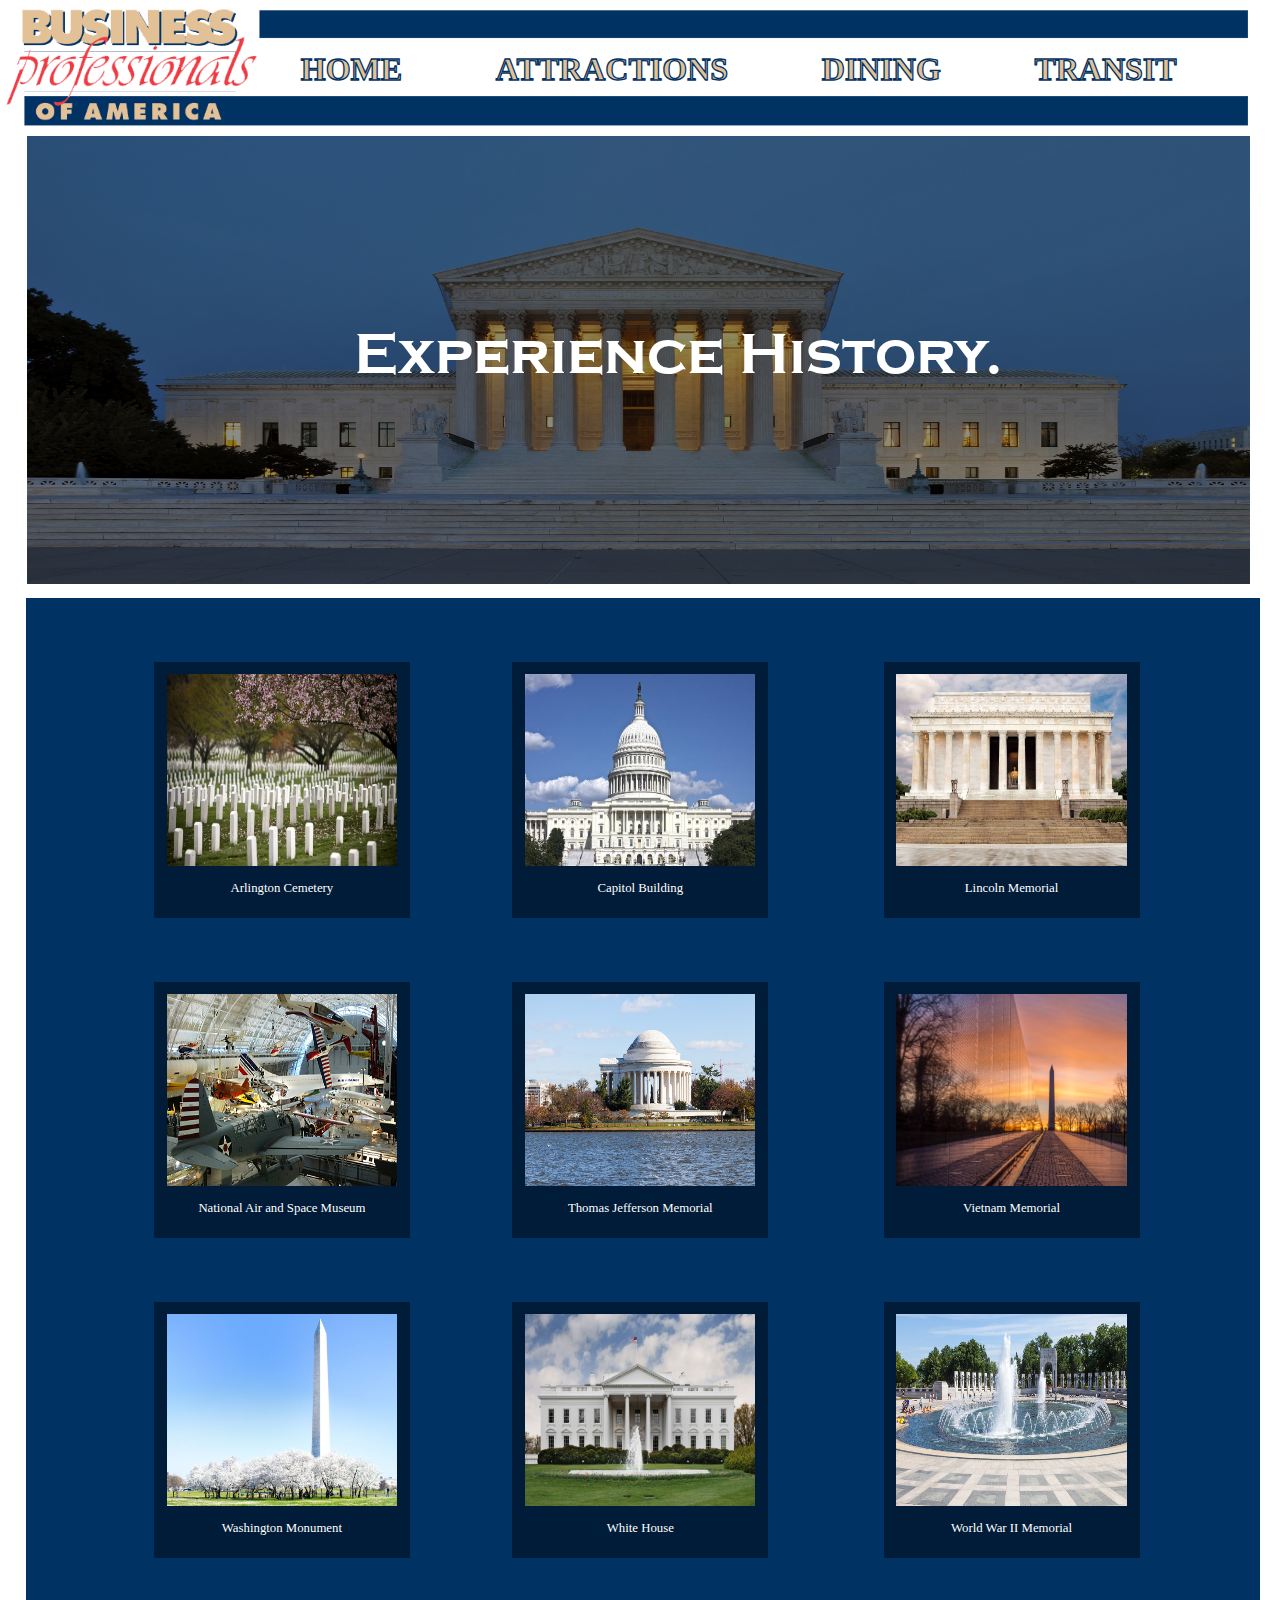
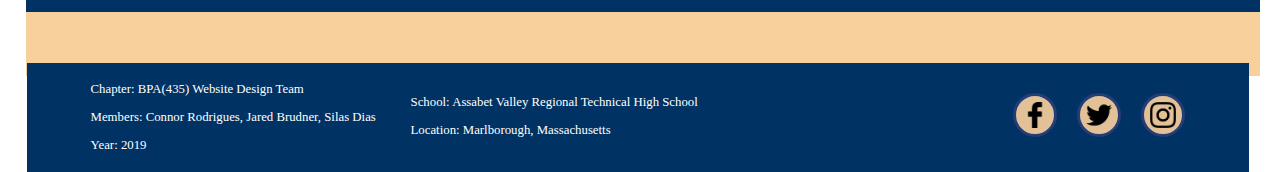
==== commit 7d75379f: "Add files via upload" ====
--- a/attractions.html
+++ b/attractions.html
@@ -57,9 +57,16 @@
 
 	    </div>
 		
-		<img src="images/city8.jpg" class="headerImage" draggable="false">
-		
-		<p class="headerText1">Experience History.</p>
+		<!-- Div containing header memorial img and text -->
+		<div id="attr_Experience">
+			
+			<!-- Background landmark image -->
+		    <img src="images/city8.jpg" id="headerImage" draggable="false">
+		
+			<!-- Header text -->
+		    <p class="headerText1">Experience History.</p>
+			
+		</div>
 		
 		<div id ="modalBackground">
 			<div id="arlingtonModalBg">
--- a/style.css
+++ b/style.css
@@ -34,7 +34,6 @@
 	margin-top: 7.5vw;
 	width: 100vw;
 	height: 10vw;
-	z-index: 1;
 }
 
 /* style for each navigation item on the bar */
@@ -187,19 +186,12 @@
 /* ----------------------------- Home page media queries --------------------- */
 
 /* Portrait and landscape for all ipads */
-@media only screen and (max-device-width : 1024px)
+@media only screen and (max-width: 1024px)
 {
     .removed
     {
 		display: none;
     }
-    #bg_home
-    {
-		background-repeat: no-repeat; 
-        background-position: center;
-        background-size: cover;
-		background-attachment: fixed;
-    }
 	.navsetup0
 	{
 	    margin-top: 4vw;
@@ -210,21 +202,13 @@
 	}
 }
 
-
-/* Portrait and landscape on iphone 6/7/8 */
-@media only screen and (max-device-width : 667px) 
+/* ipad/tablet media query */
+@media screen and (max-width: 800px) 
 {
     .removed
     {
 		display: none;
     }
-    #bg_home
-    {
-		background-repeat: no-repeat; 
-        background-position: center;
-        background-size: cover;
-		background-attachment: fixed;
-    }
 	.navsetup0
 	{
 	    margin-top: 2vw;
@@ -239,24 +223,34 @@
 	}
 	#navHome
     {
-	    margin-top: 4vw;
+	    margin-top: 4.75vw;
     }
-}		
-
-/* Portrait and landscape on most mobile devices */
-@media only screen and (max-device-width : 350px) 
+	body, html
+	{
+		height: 100%;
+	}
+	.nav
+	{
+		top: 2vw;
+	}
+	#contentMiddle
+	{
+		left: 1vw;
+		top: 12.5vw;
+	}
+	#footer1
+	{
+		left: 1vw;
+	}
+}
+
+/* mobile phone media query */
+@media screen and (max-width: 400px) 
 {
     .removed
     {
 		display: none;
     }
-    #bg_home
-    {
-		background-repeat: no-repeat; 
-        background-position: center;
-        background-size: cover;
-		background-attachment: fixed;
-    }
 	.navsetup0
 	{
 	    margin-top: 2vw;
@@ -271,8 +265,30 @@
 	}
 	#navHome
     {
-	    margin-top: 4vw;
+	    margin-top: 3.5vw;
     }
+	body, html
+	{
+		height: 100%;
+	}
+	.nav
+	{
+		top: 2vw;
+	}
+	#bg_home
+	{
+		overflow-x: hidden;
+	}
+	#contentMiddle
+	{
+		left: 0vw;
+		top: 12.5vw;
+	}
+	#footer1
+	{
+		left: 0vw;
+		top: 14vw;
+	}
 }
 
 /* ----------------------------- End of home page media queries --------------------- */
@@ -311,7 +327,7 @@
 {
 	position: relative;
 	background-color: #003263;
-	width: 95.65vw;
+	width: 95.5vw;
 	height: 8.5vw;
 	top: 9vw;
 	left: 1.45vw;
@@ -332,8 +348,8 @@
 .middleFooter
 {
 	position: absolute;
-	top: 1.75vw;
-	left: 30vw;
+	padding-top: 1.5vw;
+	padding-left: 30vw;
 	color: white;
 	font-size: 1vw;
 }
@@ -417,8 +433,15 @@
 	right: 5vw;
 }
 
+/* Styles div for header image and text */
+#attr_Experience
+{
+	position: relative;
+	left: 0vw;
+}
+
 /* Header image for the attractions page */
-.headerImage
+#headerImage
 {
 	position: relative;
 	background-size: cover;
@@ -745,17 +768,26 @@
     }
 }
 
-/* query for all devices max-width at 1020px */
-@media all and (max-width: 1020px) 
-{
-    .footer2
+/* ipad/tablet media query */
+@media screen and (max-width: 800px) 
+{
+	#footer2
+	{
+		width: 97vw;
+	}
+}
+
+/* mobile phone media query */
+@media screen and (max-width: 400px) 
+{
+	#footer2
 	{
 		width: 94vw;
 	}
-	.headerImage
-	{
-		width: 94vw;
-	}
+	#attr_Experience
+    {
+	    left: -1vw;
+    }
 }
 
 
@@ -1087,6 +1119,16 @@
 
 
 
+/* mobile phone media query */
+@media screen and (max-width: 375px) 
+{
+    /* website icon styled and positioned */
+    .siteIcon1
+    {
+	    bottom: 21vw;
+    }
+}
+
 /* ----------------------------- End of dining page media queries --------------------- */
 
 /* -------------------------------- End of dining page CSS ---------------------------- */
@@ -1382,10 +1424,10 @@
 #metroInfo1
 {
     position: absolute;
-	top: 3.5vw;
+	top: 4.5vw;
 	left: 6vw;
 	color: #ffffff;
-	font-size: 1.3vw;
+	font-size: 1.25vw;
 	width: 25vw;	
 }
 
@@ -1393,10 +1435,10 @@
 #metroInfo2
 {
     position: absolute;
-	top: 17vw;
+	top: 18vw;
 	left: 6vw;
 	color: #ffffff;
-	font-size: 1.3vw;
+	font-size: 1.25vw;
 	width: 25vw;	
 }
 
@@ -1465,7 +1507,7 @@
 {
     font-size: 1.25vw;	
 	position: absolute;
-	top: 28.5vw;
+	top: 30vw;
 	left: 6vw;
 	color: #ffffff;
 } 
@@ -1475,7 +1517,7 @@
 {
     font-size: 1.25vw;	
 	position: absolute;
-	top: 32vw;
+	top: 33.5vw;
 	left: 6vw;
 	color: #ffffff;
 } 
